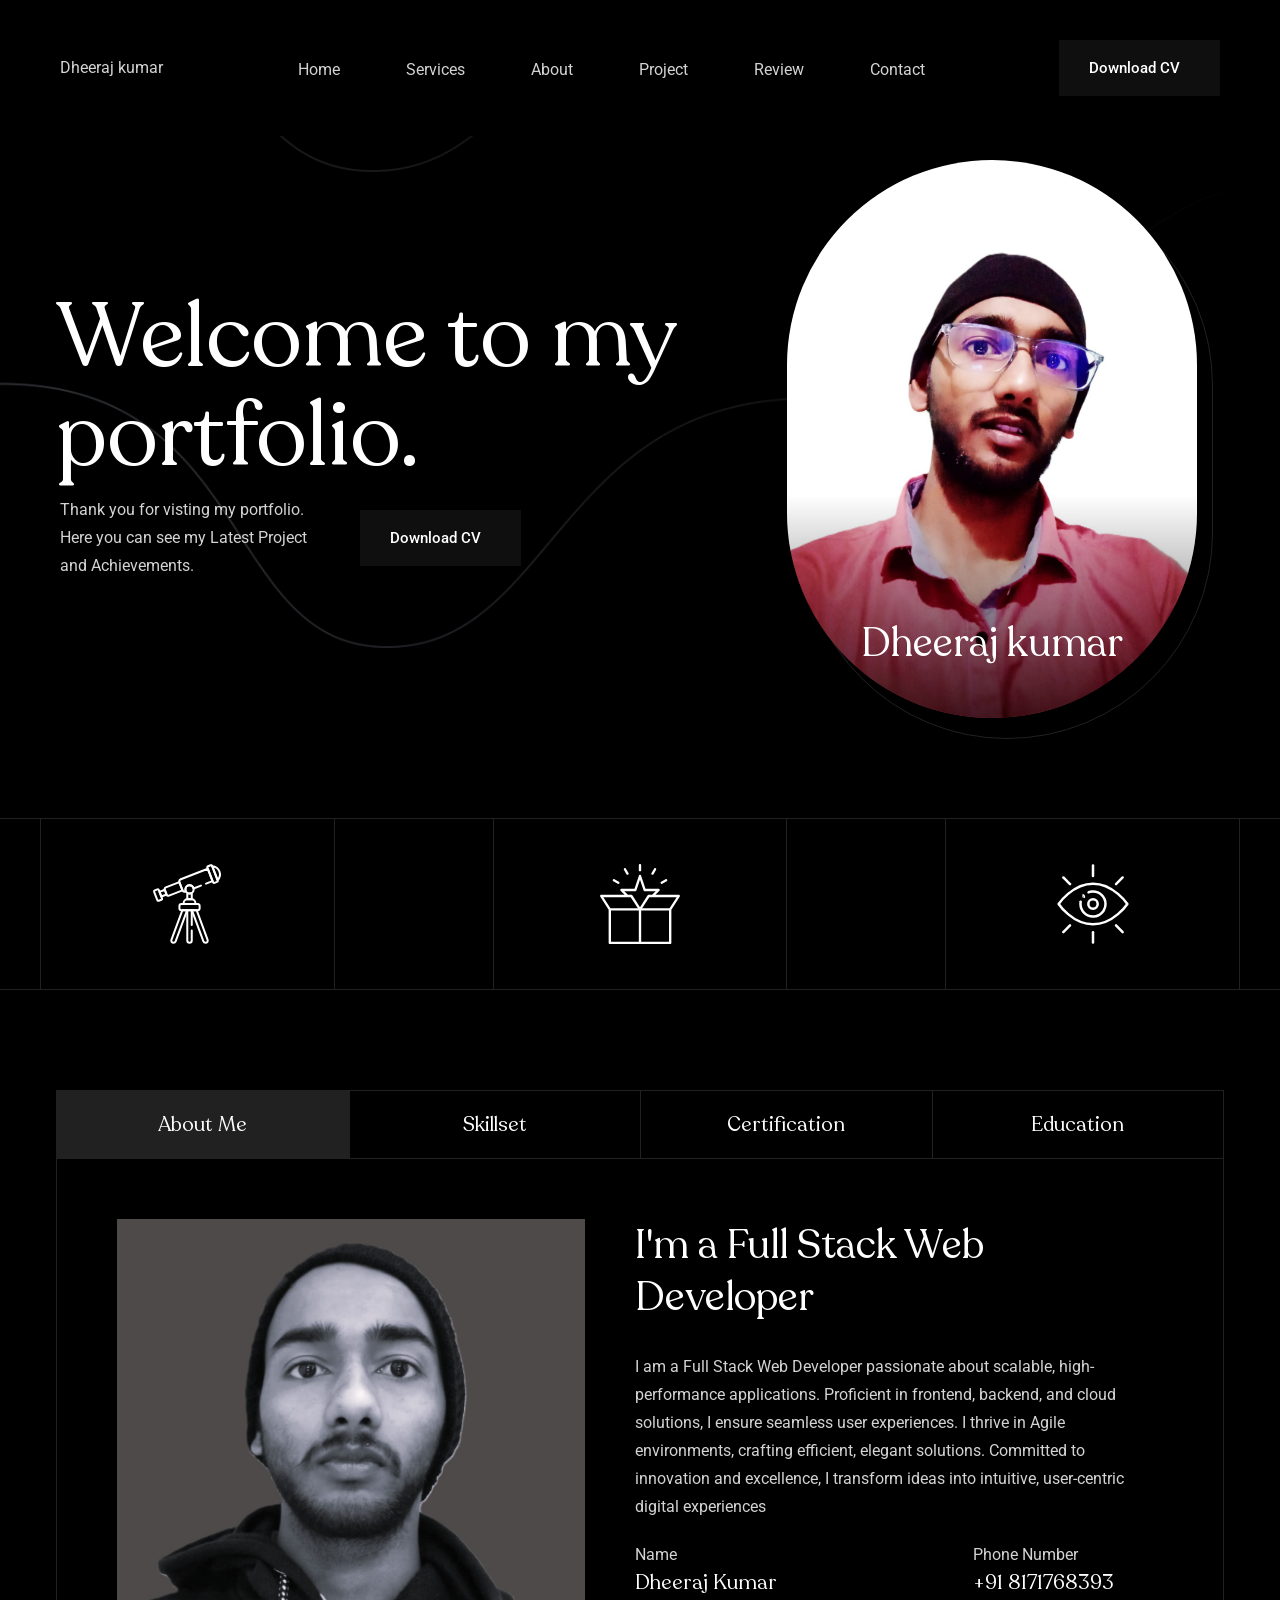
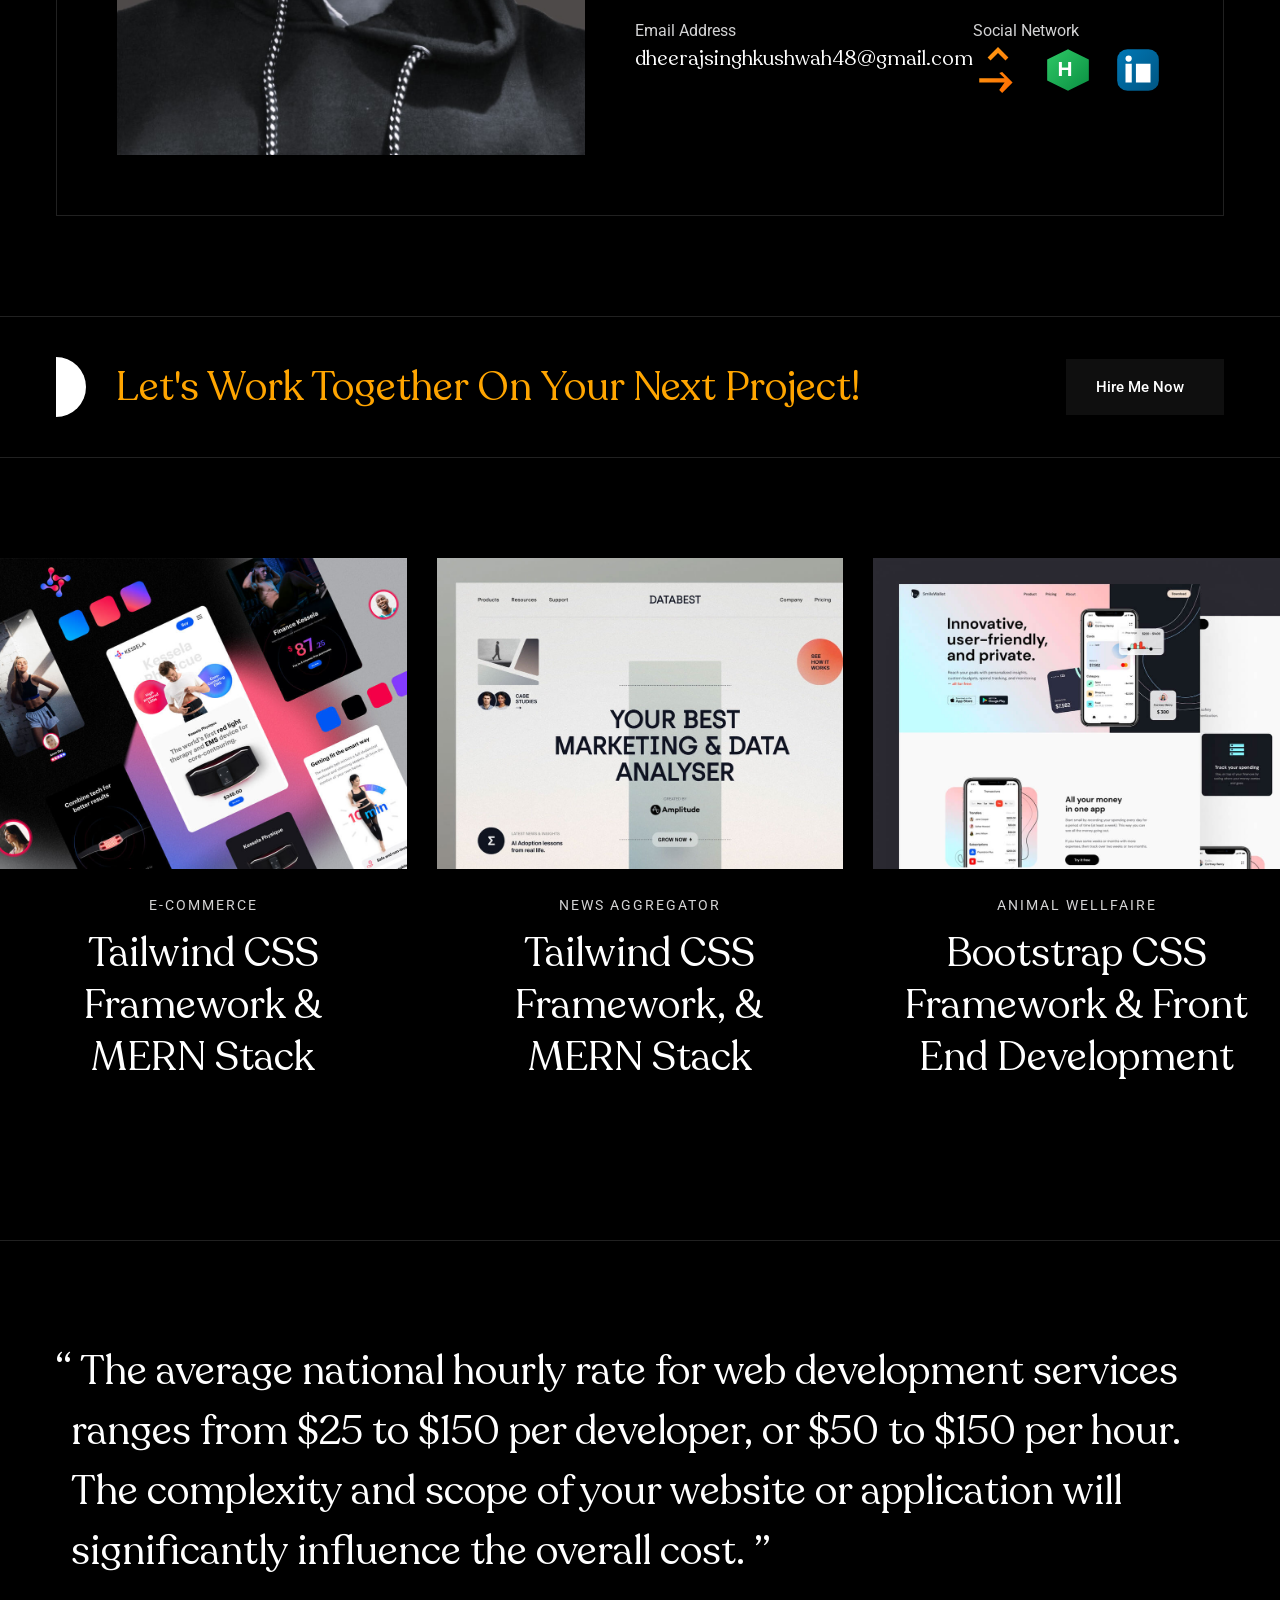
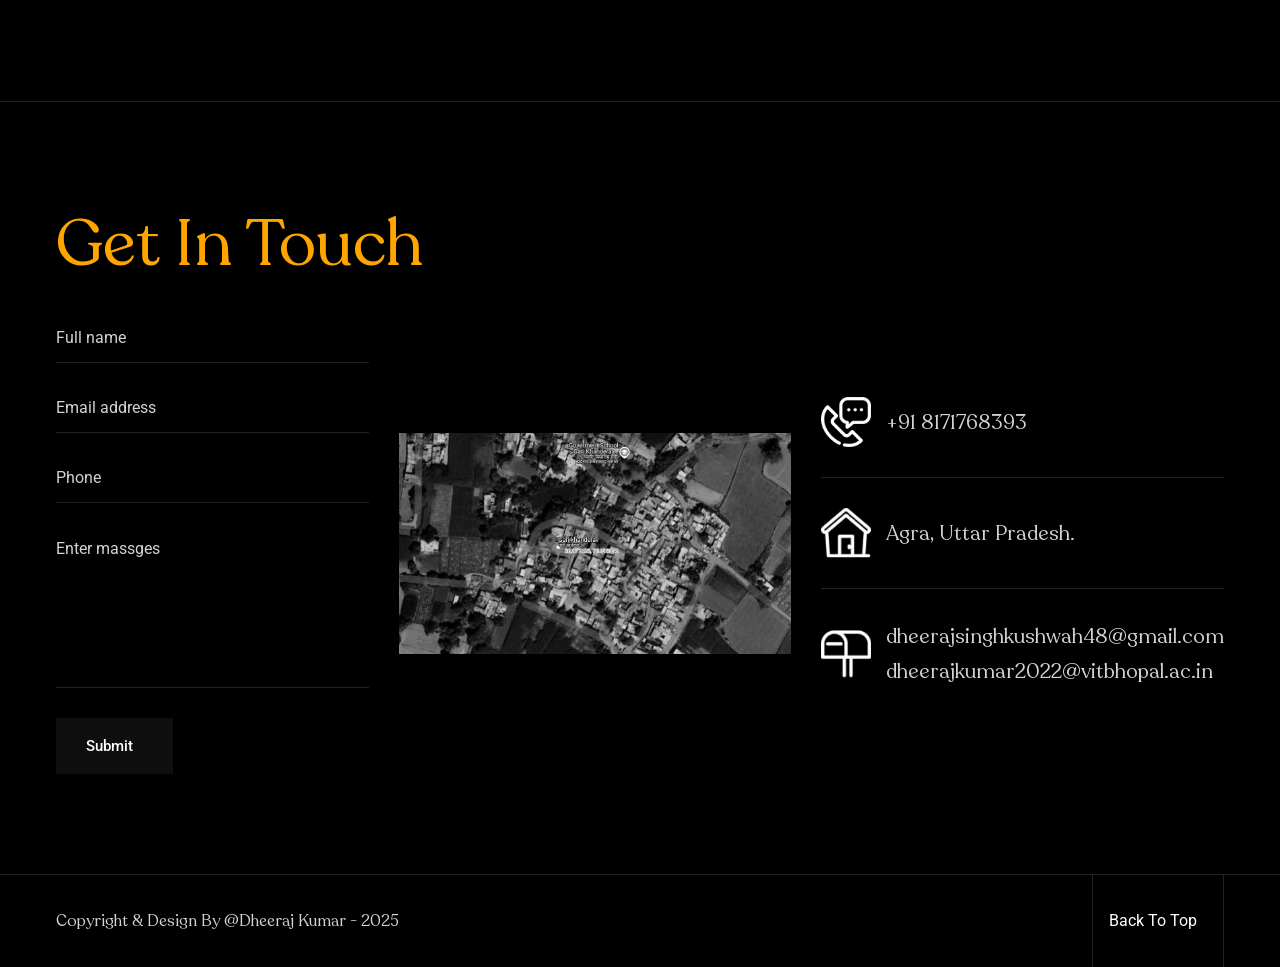
==== portfoio/index.html @ 5664853f "Update index.html" ====
<!DOCTYPE html>
<html lang="en">

<head>
  <meta charset="UTF-8">
  <meta http-equiv="X-UA-Compatible" content="IE=edge">
  <meta name="viewport" content="width=device-width, initial-scale=1.0">

  <!-- 
    - primary meta tags
  -->
  <title>Dheeraj Kumar Persional Portfolio</title>
  <meta name="title" content="Drew Hays - Get your product identity from me.">
  <meta name="description" content="This is a personal portfolio html template made by codewithsadee">

  <!-- 
    - favicon
  -->
  <link rel="shortcut icon" href="./assets/images/logo.svg" type="image/svg+xml">

  <!-- 
    - google font link
  -->
  <link rel="preconnect" href="https://fonts.googleapis.com">
  <link rel="preconnect" href="https://fonts.gstatic.com" crossorigin>
  <link href="https://fonts.googleapis.com/css2?family=Roboto:wght@400;500;700&display=swap" rel="stylesheet">
  <link rel="stylesheet" href="./assets/font/font.css">

  <!-- 
    - custom css link
  -->
  <link rel="stylesheet" href="./assets/css/style.css">

  <!-- 
    - preload images
  -->
  <link rel="preload" as="image" href="./assets/images/hero-banner.jpg">
  <link rel="preload" as="image" href="./assets/images/hero-shape-1.png">
  <link rel="preload" as="image" href="./assets/images/hero-shape-2.png">

</head>

<body id="top">

  <!-- 
    - #PRELOADER
  -->

  <div class="preloader" data-preloader>
    <span class="line"></span>
  </div>





  <!-- 
    - #HEADER
  -->

  <header class="header" data-header>
    <div class="container">

      <a href="#" class="logo">
        <p class="logoname">Dheeraj kumar</p>
      </a>

      <nav class="navbar" data-navbar>

        <div class="navbar-top">
          <a href="#" class="logo">
            <img src="./assets/images/logo.svg" width="84" height="26" alt="logo">
          </a>

          <button class="nav-close-btn" aria-label="close menu" data-nav-toggler>
            <ion-icon name="close-outline" aria-hidden="true"></ion-icon>
          </button>
        </div>

        <ul class="navbar-list">

          <li>
            <a href="#home" class="navbar-link" data-nav-link>Home</a>
          </li>

          <li>
            <a href="#service" class="navbar-link" data-nav-link>Services</a>
          </li>

          <li>
            <a href="#about" class="navbar-link" data-nav-link>About</a>
          </li>

          <li>
            <a href="#project" class="navbar-link" data-nav-link>Project</a>
          </li>

          <li>
            <a href="#review" class="navbar-link" data-nav-link>Review</a>
          </li>

          <li>
            <a href="#contact" class="navbar-link" data-nav-link>Contact</a>
          </li>

        </ul>

      </nav>

      <a href="./resume/emmersion resume.pdf" class="btn btn:hover">
        <span class="span">Download CV</span>

        <ion-icon name="arrow-forward" aria-hidden="true"></ion-icon>
      </a>

      <button class="nav-open-btn btn:hover" aria-label="open menu" data-nav-toggler>
        <span class="line line-1"></span>
        <span class="line line-2"></span>
      </button>

      <div class="overlay" data-overlay data-nav-toggler></div>

    </div>
  </header>





  <main>
    <article>

      <!-- 
        - #HERO
      -->

      <div class="hero text-center" id="home">
        <div class="container">

          <div class="banner-outline has-after">

            <div class="hero-banner img-holder has-after" style="--width: 500; --height: 680;" data-tilt>
              <img src="./readme-images/myimage.jpg" width="500" height="680" alt="Drew Hays" class="img-cover">
            </div>

            <span class="span title">Dheeraj kumar</span>

          </div>

          <div class="hero-content">

            <h1 class="h1 title">Welcome to my portfolio.</h1>

            <div class="wrapper">
              <p class="hero-text">
                Thank you for visting my portfolio. Here you can see my Latest Project and Achievements.
              </p>
              <a href="./resume/emmersion resume.pdf" class="btn btn:hover">
                <span class="span">Download CV</span>

                <ion-icon name="cloud-download-outline" aria-hidden="true"></ion-icon>
              </a>

              
            </div>

          </div>

          <img src="./assets/images/hero-shape-1.png" width="559" height="232" alt="shape" class="shape shape-1">

          <img src="./assets/images/hero-shape-2.png" width="1358" height="497" alt="shape" class="shape shape-2">

        </div>
      </div>





      <!-- 
        - #SERVICE
      -->

      <section class="service text-center" aria-label="my services" id="service">
        <div class="container">

          <ul class="service-list">

            <li class="service-item">
              <div class="service-card">

                <div class="card-icon">
                  <img src="./assets/images/service-icon-1.svg" width="80" height="80" loading="lazy"
                    alt="service icon">
                </div>

                <h3 class="card-title">
                  <a href="./assets/Videos/vitez.mp4">
                    Web <br>
                    Development
                  </a>
                </h3>

              </div>
            </li>

            <li class="service-item">
              <div class="service-card">

                <div class="card-icon">
                  <img src="./assets/images/service-icon-2.svg" width="80" height="80" loading="lazy"
                    alt="service icon">
                </div>

                <h3 class="card-title">
                  <a href="#">
                    Digital <br>
                    Marketing
                  </a>
                </h3>

              </div>
            </li>



            <li class="service-item">
              <div class="service-card">

                <div class="card-icon">
                  <img src="./assets/images/service-icon-4.svg" width="80" height="80" loading="lazy"
                    alt="service icon">
                </div>

                <h3 class="card-title">
                  <a href="#">
                    Mobile <br>
                    Application
                  </a>
                </h3>

              </div>
            </li>

          </ul>

        </div>
      </section>





      <!-- 
        - #ABOUT
      -->

      <section class="section about" aria-label="about-me" id="about">
        <div class="container">

          <div class="tab-container">

            <ul class="tab-btn-list">

              <li class="tab-btn-item">
                <button class="tab-btn title h6 active" data-tab-btn="about">About Me</button>
              </li>

              <li class="tab-btn-item">
                <button class="tab-btn title h6" data-tab-btn="skillset">Skillset</button>
              </li>



              <li class="tab-btn-item">
                <button class="tab-btn title h6" data-tab-btn="awward">Certification</button>
              </li>

              <li class="tab-btn-item">
                <button class="tab-btn title h6" data-tab-btn="exhibition">Education</button>
              </li>

            </ul>

            <div class="tab-content active" data-tab-content="about">
              <div class="grid-list">

                <figure class="about-banner img-holder" style="--width: ; --height: ;" data-tilt>
                  <img src="./readme-images/photo.jpg" width="570" height="420" loading="lazy" alt="about banner"
                    class="img-cover">
                </figure>

                <div class="about-content">

                  <h2 class="h4 title section-title myself">
                    I'm a Full Stack Web Developer
                  </h2>

                  <p class="section-text">
                    I am a Full Stack Web Developer passionate about scalable, high-performance applications. Proficient
                    in frontend, backend, and cloud solutions, I ensure seamless user experiences. I thrive in Agile
                    environments,
                    crafting efficient, elegant solutions. Committed to innovation and excellence, I transform ideas
                    into intuitive,
                    user-centric digital experiences
                  </p>

                  <ul class="about-list">

                    <li class="about-item">
                      <p class="list-title">Name</p>

                      <span class="span title h5">Dheeraj Kumar</span>
                    </li>

                    <li class="about-item">
                      <p class="list-title">Phone Number</p>

                      <span class="span title h5">+91 8171768393</span>
                    </li>

                    <li class="about-item">
                      <p class="list-title">Email Address</p>

                      <span class="span title h5 ">dheerajsinghkushwah48@gmail.com</span>
                    </li>

                    <li class="about-item">
                      <p class="list-title">Social Network</p>

                      <div class="social-list">

                        <a href="https://leetcode.com/u/oOrxGqBPf1/" class="social-link h6" title="Facebook">
                          <svg xmlns="http://www.w3.org/2000/svg" width="50" height="50" viewBox="0 0 24 24"
                            fill="url(#leetcode-gradient)">
                            <defs>
                              <linearGradient id="leetcode-gradient" x1="0%" y1="0%" x2="100%" y2="100%">
                                <stop offset="0%" style="stop-color:#FFA116; stop-opacity:1" />
                                <stop offset="100%" style="stop-color:#FF6B00; stop-opacity:1" />
                              </linearGradient>
                            </defs>
                            <path
                              d="M7 6l5-5 5 5-1.41 1.41L12 3.83 8.41 7.41 7 6zm7 7l5 5-5 5-1.41-1.41L15.17 18H3v-2h12.17l-2.58-2.59L14 13z"
                              fill="url(#leetcode-gradient)"></path>
                          </svg>

                        </a>
                        <a href="https://www.hackerrank.com/profile/dheerajsinghkus1" class="social-link h6"
                          title="Behance"><svg xmlns="http://www.w3.org/2000/svg" width="50" height="50"
                            viewBox="0 0 24 24" fill="url(#hackerrank-gradient)">
                            <defs>
                              <linearGradient id="hackerrank-gradient" x1="0%" y1="0%" x2="100%" y2="100%">
                                <stop offset="0%" style="stop-color:#2EC866; stop-opacity:1" />
                                <stop offset="100%" style="stop-color:#0A8F42; stop-opacity:1" />
                              </linearGradient>
                            </defs>
                            <polygon points="12,2 22,7 22,17 12,22 2,17 2,7" fill="url(#hackerrank-gradient)"></polygon>
                            <text x="7" y="15" fill="white" font-family="Arial" font-size="10px"
                              font-weight="bold">H</text>
                          </svg>
                        </a>
                        <a href="https://www.linkedin.com/in/dheeraj-kumar-777a34251" class="social-link h6"
                          title="Linkedin"><svg xmlns="http://www.w3.org/2000/svg" width="50" height="50"
                            viewBox="0 0 24 24" fill="url(#linkedin-gradient)">
                            <defs>
                              <linearGradient id="linkedin-gradient" x1="0%" y1="0%" x2="100%" y2="100%">
                                <stop offset="0%" style="stop-color:#0077b5; stop-opacity:1" />
                                <stop offset="100%" style="stop-color:#005582; stop-opacity:1" />
                              </linearGradient>
                            </defs>
                            <rect width="20" height="20" x="2" y="2" rx="5" ry="5"></rect>
                            <rect x="6" y="9" width="3" height="9" fill="white"></rect>
                            <circle cx="7.5" cy="6.5" r="1.5" fill="white"></circle>
                            <rect x="11" y="9" width="7" height="9" fill="white"></rect>
                          </svg>
                        </a>


                      </div>
                    </li>

                  </ul>

                </div>

              </div>
            </div>

            <div class="tab-content" data-tab-content="skillset">
              <div class="grid-list">

                <div class="skill-content">

                  <h3 class="h4 title section-title">
                    Technical Skills
                  </h3>
                  <ul class="skill-list">
                    <li>
                      <div class="skill-wrapper">
                        <span class="span">
                          <h4 class="h4a">front-end Development</h4>
                        </span>
                      </div>
                      <ul class="sublist">
                        <li>
                          <span class="span">React js</span>
                        </li>
                        <li>
                          <span class="span">Next js</span>
                        </li>
                        <li>
                          <span class="span">Tailwind CSS</span>
                        </li>
                        <li>
                          <span class="span">Bootstrap</span>
                        </li>
                      </ul>

                    </li>
                    <li>
                      <div class="skill-wrapper">
                        <span class="span">
                          <h4 class="h4a">Backend Development</h4>
                        </span>
                      </div>
                      <ul class="sublist">
                        <li>
                          <span class="span">Node js</span>
                        </li>
                        <li>
                          <span class="span">Express js</span>
                        </li>
                      </ul>

                    </li>
                    <li>
                      <div class="skill-wrapper">
                        <span class="span">
                          <h4 class="h4a">Database</h4>
                        </span>
                      </div>
                      <ul class="sublist">
                        <li>
                          <span class="span">Mysql</span>
                        </li>
                        <li>
                          <span class="span">Mongodb</span>
                        </li>
                      </ul>

                    </li>
                    <li>
                      <div class="skill-wrapper">
                        <span class="span">
                          <h4 class="h4a">Languages</h4>
                        </span>
                      </div>
                      <ul class="sublist">
                        <li>
                          <span class="span">Python</span>
                        </li>
                        <li>
                          <span class="span">Java</span>
                        </li>
                        <li>
                          <span class="span">JavaScript</span>
                        </li>
                      </ul>
                    </li>
                  </ul>

                  
                </div>

                <figure class="skill-banner img-holder" style="--width: 570; --height: 420;" data-tilt>
                  <img src="./assets/images/skill-banner.jpg" width="570" height="420" loading="lazy" alt="skill banner"
                    class="img-cover">
                </figure>

              </div>
            </div>



            <div class="tab-content" data-tab-content="awward">

              <h3 class="h4 title section-title">
                My Achievements
              </h3>

              <ul class="grid-list">
                <li>
                  <div class="award-card">
                    <figure class="card-banner img-holder" style="--width: 534; --height: 383;" data-tilt>
                      <img src="./readme-images/postman.png" width="534" height="383" loading="lazy"
                        alt="certificate" class="img-cover">
                    </figure>
                  </div>
                </li>
                <li>
                  <div class="award-card">
                    <figure class="card-banner img-holder" style="--width: 534; --height: 383;" data-tilt>
                      <img src="./readme-images/oricalA.png" width="534" height="383" loading="lazy"
                        alt="certificate" class="img-cover">
                    </figure>
                  </div>
                </li>
                <li>
                  <div class="award-card">
                    <figure class="card-banner img-holder" style="--width: 534; --height: 383;" data-tilt>
                      <img src="./readme-images/ehtnus certificate.png" width="534" height="383" loading="lazy"
                        alt="certificate" class="img-cover">
                    </figure>
                  </div>
                </li>
                <li>
                  <div class="award-card">
                    <figure class="card-banner img-holder" style="--width: 534; --height: 383;" data-tilt>
                      <img src="./readme-images/Screenshot 2025-04-26 155238.png" width="534" height="383" loading="lazy"
                        alt="certificate" class="img-cover">
                    </figure>
                  </div>
                </li>
                <li>
                  <div class="award-card">
                    <figure class="card-banner img-holder" style="--width: 534; --height: 383;" data-tilt>
                      <img src="./readme-images/coursera.png" width="534" height="383" loading="lazy" alt="certificate"
                        class="img-cover">
                    </figure>
                  </div>
                </li>

                <li>
                  <div class="award-card">
                    <figure class="card-banner img-holder" style="--width: 534; --height: 383;" data-tilt>
                      <img src="./readme-images/ibm.png" width="534" height="383" loading="lazy" alt="certificate"
                        class="img-cover">
                    </figure>
                  </div>
                </li>
                <li>
                  <div class="award-card">
                    <figure class="card-banner img-holder" style="--width: 534; --height: 383;" data-tilt>
                      <img src="./readme-images/IBM foundation.png" width="534" height="383" loading="lazy" alt="certificate"
                        class="img-cover">
                    </figure>
                  </div>
                </li>
                
                <li>
                  <div class="award-card">
                    <figure class="card-banner img-holder" style="--width: 534; --height: 383;" data-tilt>
                      <img src="./readme-images/goldman.png" width="534" height="383" loading="lazy" alt="certificate"
                        class="img-cover">
                    </figure>
                  </div>
                </li>
                <li>
                  <div class="award-card">
                    <figure class="card-banner img-holder" style="--width: 534; --height: 383;" data-tilt>
                      <img src="./readme-images/octanet certificate image.png" width="534" height="383" loading="lazy"
                        alt="certificate" class="img-cover">
                    </figure>
                  </div>
                </li>
                <li>
                  <div class="award-card">
                    <figure class="card-banner img-holder" style="--width: 534; --height: 383;" data-tilt>
                      <img src="./readme-images/sabik.png" width="534" height="383" loading="lazy" alt="certificate"
                        class="img-cover">
                    </figure>
                  </div>
                </li>
                <li>
                  <div class="award-card">
                    <figure class="card-banner img-holder" style="--width: 534; --height: 383;" data-tilt>
                      <img src="./readme-images/technohack.png" width="534" height="383" loading="lazy"
                        alt="certificate" class="img-cover">
                    </figure>
                  </div>
                </li>
              </ul>

            </div>

            <div class="tab-content" data-tab-content="exhibition">
              <div class="education-list">

                <div class="education-content">

                  <h3 class="h4 title section-title">
                    Education
                  </h3>
                </div>
                  <div class="td">
                    <span>Class</span>
                      <span>University / Schooling</span>
                      <span>CGPA / Percentage</span>
                  </div>
                  <div class="td">
                    <span>B-Tech </span>
                    <span>VIT Bhopal University ,Sehore ,MP </span>
                    <span>8.07</span>
                   </div>
                   <div class="td">
                    <span>12 <sup>th</sup></span>
                    <span>Johan Milton Public School ,Agra , UP</span>
                    <span>73.4%</span>
                   </div>
                 <div class="td">
                  <span>10 <sup>th</sup></span>
                  <span>St. Andrews public school ,Agra , UP</span>
                  <span>73.5%</span>
                 </div>
            </div>
            

        </div>

      </section>





      <!-- 
        - #CTA
      -->

      <section class="section cta" aria-label="work with me">
        <div class="container">

          <h2 class="title h2 section-title text-center work ">
            Let's Work Together On Your Next Project!
          </h2>

          <a href="#" class="btn btn:hover">
            <span class="span">Hire Me Now</span>

            <ion-icon name="arrow-forward" aria-hidden="true"></ion-icon>
          </a>

        </div>
      </section>





      <!-- 
        - #PROJECTS
      -->

      <section class="section project" aria-label="my latest projects" id="project">

        <ul class="slider-list">

          <li class="slider-item">
            <div class="project-card text-center">

              <div class="card-banner img-holder has-before" style="--width: 1000; --height: 763;">
                <img src="./assets/images/project-1.jpg" width="1000" height="763" loading="lazy"
                  alt="Project poster: Creative & experienced digital design studio" class="img-cover">

                <a href="https://github.com/485518110dheerajkumar/VITEZ" class="btn btn:hover">
                  <span class="span">Project Details</span>

                  <ion-icon name="arrow-forward" aria-hidden="true"></ion-icon>
                </a>
              </div>

              <div class="card-content">
                <p class="card-subtitle">E-Commerce</p>

                <h3 class="title h3">
                  <a href="https://github.com/485518110dheerajkumar/VITEZ" class="card-title">Tailwind CSS Framework &
                    MERN Stack</a>
                </h3>
              </div>

            </div>
          </li>

          <li class="slider-item">
            <div class="project-card text-center">

              <div class="card-banner img-holder has-before" style="--width: 1000; --height: 763;">
                <img src="./assets/images/project-2.jpg" width="1000" height="763" loading="lazy"
                  alt="Project poster: Front End Development & Maintenance" class="img-cover">

                <a href="#" class="btn btn:hover">
                  <span class="span">Project Details</span>

                  <ion-icon name="arrow-forward" aria-hidden="true"></ion-icon>
                </a>
              </div>

              <div class="card-content">
                <p class="card-subtitle">News aggregator</p>

                <h3 class="title h3">
                  <a href="https://github.com/485518110dheerajkumar/News_Aggregator.git" class="card-title">Tailwind CSS Framework, & MERN Stack</a>
                </h3>
              </div>

            </div>
          </li>

          <li class="slider-item">
            <div class="project-card text-center">

              <div class="card-banner img-holder has-before" style="--width: 1000; --height: 763;">
                <img src="./assets/images/project-3.jpg" width="1000" height="763" loading="lazy"
                  alt="Project poster: Flutter Framework & Warframe Design" class="img-cover">

                <a href="https://485518110dheerajkumar.github.io/AniCare/" class="btn btn:hover">
                  <span class="span">Project Details</span>

                  <ion-icon name="arrow-forward" aria-hidden="true"></ion-icon>
                </a>
              </div>

              <div class="card-content">
                <p class="card-subtitle">Animal Wellfaire</p>

                <h3 class="title h3">
                  <a href="https://485518110dheerajkumar.github.io/AniCare/" class="card-title">Bootstrap CSS Framework
                    & Front End Development</a>
                </h3>
              </div>

            </div>
          </li>

          <li class="slider-item">
            <div class="project-card text-center">

              <div class="card-banner img-holder has-before" style="--width: 1000; --height: 763;">
                <img src="./assets/images/project-4.jpg" width="1000" height="763" loading="lazy"
                  alt="Project poster: Full Web Development Project With JavaScript" class="img-cover">

                <a href="#" class="btn btn:hover">
                  <span class="span">Project Details</span>

                  <ion-icon name="arrow-forward" aria-hidden="true"></ion-icon>
                </a>
              </div>

              <div class="card-content">
                <p class="card-subtitle">Web, Product</p>

                <h3 class="title h3">
                  <a href="#" class="card-title">Full Web Development Project With JavaScript</a>
                </h3>
              </div>

            </div>
          </li>

          <li class="slider-item">
            <div class="project-card text-center">

              <div class="card-banner img-holder has-before" style="--width: 1000; --height: 763;">
                <img src="./assets/images/project-5.jpg" width="1000" height="763" loading="lazy"
                  alt="Project poster: Cloud Migration & AWS Services" class="img-cover">

                <a href="#" class="btn btn:hover">
                  <span class="span">Project Details</span>

                  <ion-icon name="arrow-forward" aria-hidden="true"></ion-icon>
                </a>
              </div>

              <div class="card-content">
                <p class="card-subtitle">Web, Product</p>

                <h3 class="title h3">
                  <a href="#" class="card-title">Cloud Migration & AWS Services</a>
                </h3>
              </div>

            </div>
          </li>

        </ul>

      </section>





      <!-- 
        - #TESTIMONIALS
      -->

      <section class="section testi" aria-label="what our client says" id="review">
        <div class="container">

          <div class="testi-content">

            <blockquote class="title h4 section-text">
              &ldquo; The average national hourly rate for web development services ranges from $25 to $150 per developer, or $50 to $150 per hour. The complexity and scope of your website or application will significantly influence the overall cost. &rdquo;
            </blockquote>



          </div>

        </div>
      </section>





      <!-- 
        - #CONTACT
      -->

      <section class="section contact" aria-label="contact me" id="contact">
        <div class="container">

          <h2 class="title h2 section-title cont">Get In Touch</h2>

          <div class="contact-content">

            <form action="./index.html" method="post" class="contact-form">

              <input type="text" name="name" placeholder="Full name" autocomplete="off" required class="input-field">

              <input type="email" name="email_address" placeholder="Email address" autocomplete="off" required
                class="input-field">

              <input type="tel" name="phone" placeholder="Phone" autocomplete="off" class="input-field">

              <textarea name="message" placeholder="Enter massges" required class="input-field"></textarea>

              <button type="submit" class="btn btn:hover">
                <span class="span">Submit</span>

                <ion-icon name="arrow-forward" aria-hidden="true"></ion-icon>
              </button>

            </form>
            <img src="./readme-images/location.png" alt="Location" width="600" height="600" style="border: 0;"
              class="map">


            <ul class="contact-list">

              <li class="contact-item">

                <div class="item-icon">
                  <img src="./assets/images/contact-icon-1.png" width="50" height="50" loading="lazy"
                    alt="contact icon">
                </div>

                <div>
                  <span class="title h6">+91 8171768393</span>


                </div>

              </li>

              <li class="contact-item">

                <div class="item-icon">
                  <img src="./assets/images/contact-icon-2.png" width="50" height="50" loading="lazy"
                    alt="contact icon">
                </div>

                <div>
                  <address class="title h6">
                    Agra, Uttar Pradesh.
                  </address>
                </div>

              </li>

              <li class="contact-item">

                <div class="item-icon">
                  <img src="./assets/images/contact-icon-3.png" width="50" height="50" loading="lazy"
                    alt="contact icon">
                </div>

                <div>
                  <span class="title h6">dheerajsinghkushwah48@gmail.com</span>

                  <span class="title h6">dheerajkumar2022@vitbhopal.ac.in</span>
                </div>

              </li>

            </ul>

          </div>

        </div>
      </section>

    </article>
  </main>





  <!-- 
    - #FOOTER
  -->

  <footer class="footer">
    <div class="container">

      <p class="copyright">
        Copyright & Design By @Dheeraj Kumar - 2025
      </p>

      <a href="#top" class="back-top-btn">
        <span class="span">Back To Top</span>

        <ion-icon name="arrow-up" aria-hidden="true"></ion-icon>
      </a>

    </div>
  </footer>





  <!-- 
    - #CUSTOM CURSOR
  -->

  <div class="cursor-dot" data-cursor></div>
  <div class="cursor-outline" data-cursor></div>





  <!-- 
    - custom js link
  -->
  <script src="./assets/js/script.js"></script>

  <!-- 
    - ionicon link
  -->
  <script type="module" src="https://unpkg.com/ionicons@5.5.2/dist/ionicons/ionicons.esm.js"></script>
  <script nomodule src="https://unpkg.com/ionicons@5.5.2/dist/ionicons/ionicons.js"></script>

</body>

</html>
---- portfoio/assets/font/font.css ----
/*-----------------------------------*\
  #style.css
\*-----------------------------------*/

/**
 * copyright 2022 codewithsadee
 */



/**
 * RECOLETA FONT
 */

@font-face {
  font-family: 'Recoleta';
  src: local('Recoleta Regular'), local('Recoleta-Regular'),
      url('./recoleta/Recoleta-Regular.woff2') format('woff2');
  font-weight: 400;
  font-style: normal;
  font-display: swap;
}

@font-face {
  font-family: 'Recoleta';
  src: local('Recoleta Medium'), local('Recoleta-Medium'),
      url('./recoleta/Recoleta-Medium.woff2') format('woff2');
  font-weight: 500;
  font-style: normal;
  font-display: swap;
}
---- portfoio/assets/css/style.css ----
/*-----------------------------------*\
  #main.css
\*-----------------------------------*/

/**
 * copyright 2022 codewithsadee
 */





/*-----------------------------------*\
  #CUSTOM PROPERTY
\*-----------------------------------*/

:root {

  /**
   * COLORS
   */

  /* background colors */
  --bg-white: hsla(0, 0%, 100%, 1);
  --bg-light-gray: hsla(240, 1%, 83%, 1);
  --bg-jet: hsla(0, 0%, 18%, 1);
  --bg-eerie-black: hsla(0, 0%, 13%, 1);
  --bg-rich-black-fogra-29: hsla(229, 23%, 9%, 1);
  --bg-smoky-black: hsla(0, 0%, 6%, 1);
  --bg-black: hsla(0, 0%, 0%, 1);

  /* gradient colors */
  --gradient-1: linear-gradient(to top, var(--bg-black) 0%, transparent 40%);
  --gradient-2: radial-gradient(circle at 75% 100%, hsla(79, 100%, 70%, 0.3) 0%, transparent 100%);

  /* text colors */
  --text-white: hsla(0, 0%, 100%, 1);
  --text-light-gray: hsla(240, 1%, 83%, 1);
  --text-rich-black-fogra-29: hsla(216, 42%, 12%, 1);
  --text-smoky-black: hsla(0, 0%, 6%, 1);
  --text-black: hsla(0, 0%, 0%, 1);

  /* border colors */
  --border-white: hsla(0, 0%, 100%, 1);
  --border-light-gray: hsla(240, 1%, 83%, 1);
  --border-gainsboro: hsla(220, 13%, 91%, 1);
  --border-eerie-black: hsla(0, 0%, 13%, 1);
  --border-smoky-black: hsla(0, 0%, 6%, 1);

  /**
   * TYPOGRAPHY
   */

  /* font family */
  --fontFamily-recoleta: 'Recoleta';
  --fontFamily-roboto: 'Roboto', sans-serif;

  /* font size */
  --fontSize-1: 4.6rem;
  --fontSize-2: 4.5rem;
  --fontSize-3: 4rem;
  --fontSize-4: 3rem;
  --fontSize-5: 2.4rem;
  --fontSize-6: 1.8rem;
  --fontSize-7: 2rem;
  --fontSize-8: 1.6rem;
  --fontSize-9: 1.5rem;
  --fontSize-10: 1.4rem;

  /* font weight */
  --weight-regular: 400;
  --weight-medium: 500;

  /**
   * SPACING
   */

  --section-spacing: 70px;

  /**
   * BORDER RADIUS
   */

  --radius-pill: 500px;
  --radius-circle: 50%;

  /**
   * TRANSITION
   */

  --transition-1: 0.25s ease;
  --transition-2: 0.5s ease;
  --transition-3: 1000ms cubic-bezier(0.03, 0.98, 0.52, 0.99) 0s;
  --cubic-in: cubic-bezier(0.51, 0.03, 0.64, 0.28);
  --cubic-out: cubic-bezier(0.05, 0.83, 0.52, 0.97);

}





/*-----------------------------------*\
  #RESET
\*-----------------------------------*/

*,
*::before,
*::after {
  margin: 0;
  padding: 0;
  box-sizing: border-box;
}

li { list-style: none; }

a,
img,
span,
input,
button,
textarea,
ion-icon { display: block; }

a {
  color: inherit;
  text-decoration: none;
}

img { height: auto; }

input,
button,
textarea {
  background: none;
  border: none;
  font: inherit;
}

input,
textarea { width: 100%; }

button { cursor: pointer; }

ion-icon { pointer-events: none; }

address { font-style: normal; }

html {
  font-size: 10px;
  scroll-behavior: smooth;
}

body {
  background-color: var(--bg-black);
  color: var(--text-light-gray);
  font-family: var(--fontFamily-roboto);
  font-size: var(--fontSize-8);
  line-height: 1.75;
  overflow: hidden;
}

body.loaded { overflow-y: auto; }

body.nav-active { overflow: hidden; }

::-webkit-scrollbar { width: 5px; }

::-webkit-scrollbar-track { border-inline-start: 1px solid var(--border-eerie-black); }

::-webkit-scrollbar-thumb { background-color: var(--bg-white); }





/*-----------------------------------*\
  #REUSED STYLE
\*-----------------------------------*/

.container { padding-inline: 16px; }

.btn\:hover {
  position: relative;
  z-index: 1;
}

.btn\:hover::before,
.btn\:hover::after {
  content: "";
  position: absolute;
  top: 0;
  left: 0;
  width: 100%;
  height: 100%;
  z-index: -1;
  transition: var(--transition-1);
  will-change: transform;
  pointer-events: none;
}

.btn\:hover::after {
  border: 1px solid var(--bg-white);
  transform: scale(1.2);
  opacity: 0;
}

.btn\:hover:is(:hover, :focus-visible)::before {
  transform: scale(0.5);
  opacity: 0;
}

.btn\:hover:is(:hover, :focus-visible)::after {
  transform: scale(1);
  opacity: 1;
}

.text-center { text-align: center; }

.has-before,
.has-after {
  position: relative;
  z-index: 1;
}

.has-before::before,
.has-after::after {
  content: "";
  position: absolute;
}

.img-holder {
  aspect-ratio: var(--width) / var(--height);
  overflow: hidden;
  background-color: var(--bg-jet);
}

.img-cover {
  width: 100%;
  height: 100%;
  
}

[data-tilt] { transition: var(--transition-3); }

.title {
  color: var(--text-white);
  font-family: var(--fontFamily-recoleta);
  font-weight: var(--weight-regular);
}

.h1 {
  font-size: var(--fontSize-2);
  line-height: 1.2;
}
.h4a{
  font-size: 20px;
}
.sublist{
  margin-left: 20px;
  gap: 0;
}
.work, .cont{
  color: orange;
}

.myself{
  color: white;
}
.wrapper{
  padding: 4px 4px;
}
.td{
  justify-content: space-around;
  display: flex;
  flex-wrap: wrap;
  font-size: large;
}

.education-content, .education-list{
  display: flex;
  flex-direction: column;
  flex-wrap: wrap;
  justify-content: space-around;
  text-align: center;
}
.h2,
.h3,
.h4,
.h5 { line-height: 1.3; }

.h2 { font-size: var(--fontSize-3); }

.h3 { font-size: var(--fontSize-4); }

.h4 { font-size: var(--fontSize-5); }

.h5 { font-size: var(--fontSize-7); }

.h6 { font-size: var(--fontSize-6); }

.btn {
  color: var(--text-white);
  font-size: var(--fontSize-9);
  font-weight: var(--weight-medium);
  display: flex;
  align-items: center;
  gap: 10px;
  max-width: max-content;
  height: 56px;
  padding-inline: 30px;
}

.btn::before { background-color: var(--bg-smoky-black); }

.btn ion-icon {
  font-size: 1.8rem;
  --ionicon-stroke-width: 50px;
}

.section {
  padding-block: var(--section-spacing);
  overflow-x: hidden;
}





/*-----------------------------------*\
  #PRELOADER
\*-----------------------------------*/

.preloader {
  position: fixed;
  top: 0;
  left: 0;
  width: 100%;
  height: 100vh;
  box-shadow: inset 55vw 0 0 0 var(--bg-white),
              inset -55vw 0 0 0 var(--bg-white);
  display: grid;
  place-items: center;
  z-index: 10;
}

.preloader.loaded {
  transition: 300ms ease 500ms;
  pointer-events: none;
  box-shadow: inset 0 0 0 0 var(--bg-white),
              inset 0 0 0 0 var(--bg-white);
}

.preloader .line {
  width: 1px;
  height: 100%;
  background-color: var(--bg-black);
  transition: var(--transition-2);
  animation: loading 1000ms linear forwards;
}

@keyframes loading {
  0% { transform: scaleY(0); }
  100% { transform: scaleY(0.3); }
}

.preloader.loaded .line { animation: loaded 500ms ease forwards; }

@keyframes loaded {
  0% { transform: scaleY(0.3); }

  100% {
    transform: scaleY(1);
    opacity: 0;
  }
}





/*-----------------------------------*\
  #HEADER
\*-----------------------------------*/

.header .btn { display: none; }

.header {
  position: absolute;
  top: 0;
  left: 0;
  width: 100%;
  background-color: var(--bg-black);
  padding-block: 20px;
  z-index: 4;
}

.header.active {
  position: fixed;
  background-color: var(--bg-jet);
  padding-block: 10px;
  animation: slideIn 500ms ease-out forwards;
}

@keyframes slideIn {
  0% {
    opacity: 0;
    transform: translateY(-100%);
  }

  100% {
    opacity: 1;
    transform: translateY(0);
  }
}

.header .container {
  display: flex;
  justify-content: space-between;
  align-items: center;
}

.nav-open-btn {
  width: 50px;
  height: 50px;
  display: grid;
  place-content: center;
  gap: 6px;
}

.nav-open-btn .line {
  width: 24px;
  height: 2px;
  background-color: var(--bg-black);
  transition: var(--transition-1);
}

.nav-open-btn:is(:hover, :focus-visible) .line { background-color: var(--bg-white); }

.nav-open-btn:is(:hover, :focus-visible) .line-1 { transform: scaleX(0.7); }

.nav-open-btn::before { background-color: var(--bg-white); }

.nav-open-btn::after { background-color: var(--bg-black); }

.navbar {
  position: fixed;
  background-color: var(--bg-black);
  top: 0;
  left: -300px;
  width: 100%;
  max-width: 300px;
  height: 100vh;
  padding: 25px 20px;
  visibility: hidden;
  transition: 250ms var(--cubic-in);
  z-index: 3;
}

.navbar.active {
  transform: translateX(300px);
  visibility: visible;
  transition: 500ms var(--cubic-out);
}

.navbar-top {
  display: flex;
  justify-content: space-between;
  align-items: center;
  padding-block-end: 20px;
  border-block-end: 1px solid var(--border-smoky-black);
  margin-block-end: 10px;
}

.nav-close-btn {
  width: 30px;
  height: 30px;
  background-color: var(--bg-smoky-black);
  color: var(--text-white);
  font-size: 2rem;
  display: grid;
  place-items: center;
}

.nav-close-btn ion-icon { --ionicon-stroke-width: 50px; }

.navbar-link {
  padding: 8px;
  margin-block-start: 4px;
}

.navbar-link:is(:hover, :focus-visible) { color: var(--text-white); }

.overlay {
  position: fixed;
  top: 0;
  left: 0;
  width: 100%;
  height: 100vh;
  background-color: var(--bg-black);
  opacity: 0;
  pointer-events: none;
  z-index: 2;
  transition: var(--transition-1);
}

.overlay.active {
  opacity: 0.5;
  pointer-events: all;
}





/*-----------------------------------*\
  #HERO
\*-----------------------------------*/

.hero {
  position: relative;
  padding-block-start: 120px;
}

.hero .container {
  display: grid;
  gap: 50px;
}

.banner-outline {
  position: relative;
  max-width: max-content;
  margin-inline: auto;
}

.banner-outline::after {
  top: 20px;
  right: 0;
  width: 100%;
  height: 100%;
  outline: 1px solid var(--border-eerie-black);
  border-radius: var(--radius-pill);
}

.hero-banner {
  position: relative;
  border-radius: var(--radius-pill);
}

.hero-banner::after {
  top: 0;
  left: 0;
  bottom: 0;
  right: 0;
  background-image: var(--gradient-1);
  opacity: 0.7;
  pointer-events: none;
}

.banner-outline .span {
  position: absolute;
  bottom: 40px;
  left: 50%;
  transform: translateX(-50%);
  font-size: var(--fontSize-4);
  min-width: max-content;
  z-index: 1;
}

.hero .btn {
  margin-block: 20px;
  margin-inline: auto;
}

.hero .shape {
  position: absolute;
  max-width: 100%;
  z-index: -1;
}

.hero .shape-1 {
  top: -60px;
  left: 120px;
}

.hero .shape-2 {
  top: 180px;
  left: 0;
}





/*-----------------------------------*\
  #SERVICE
\*-----------------------------------*/

.service {
  border-block-start: 1px solid var(--border-eerie-black);
  margin-block-start: var(--section-spacing);
}

.service .container { padding-inline: 0; }

.service-item { border-block-end: 1px solid var(--border-eerie-black); }

.service-card {
  position: relative;
  padding-block: 45px;
}

.service-card .card-icon {
  max-width: max-content;
  margin-inline: auto;
  transition: var(--transition-1);
}

.service-card .card-title {
  position: absolute;
  top: 50%;
  left: 50%;
  transform: translate(-50%, -100%);
  color: var(--text-white);
  font-size: var(--fontSize-5);
  font-weight: var(--weight-regular);
  line-height: 1.3;
  opacity: 0;
  transition: var(--transition-1);
}

.service-card:is(:hover, :focus-visible) .card-title {
  opacity: 1;
  transform: translate(-50%, -50%);
}

.service-card:is(:hover, :focus-visible) .card-icon { opacity: 0; }





/*-----------------------------------*\
  #ABOUT
\*-----------------------------------*/

.tab-container { border: 1px solid var(--border-eerie-black); }

.tab-btn {
  width: 100%;
  padding-block: 16px;
  border-block-end: 1px solid var(--border-eerie-black);
  transition: var(--transition-1);
}

.tab-btn:is(:hover, :focus-visible, .active) { background: var(--bg-eerie-black); }

.tab-content {
  display: none;
  padding: 30px;
}

.tab-content.active {
  display: block;
  animation: fade 500ms linear forwards;
}

@keyframes fade {
  0% { opacity: 0; }
  100% { opacity: 1; }
}

.tab-content .grid-list {
  display: grid;
  gap: 30px;
}

.tab-content .section-title { margin-block-end: 30px; }

.tab-content .section-text,
.about-item:not(:last-child) { margin-block-end: 20px; }

.about-item .span { line-height: 1.4; }

.social-list {
  display: flex;
  align-items: center;
  gap: 20px;
}

.social-link { color: var(--text-white); }

.skill-wrapper {
  display: flex;
  align-items: center;
  justify-content: space-between;
  margin-block: 30px 12px;
}

.skill-wrapper .span {
  font-family: var(--fontFamily-recoleta);
  font-weight: var(--weight-medium);
}

.progress-bar {
  background-color: var(--bg-smoky-black);
  height: 4px;
}

.progress-fill {
  background-color: var(--bg-white);
  height: 100%;
}

.interview-card { position: relative; }

.interview-card .btn {
  position: absolute;
  top: 50%;
  left: 50%;
  transform: translate(-50%, -50%);
  width: 60px;
  height: 60px;
  justify-content: center;
  border-radius: var(--radius-circle);
  color: var(--text-smoky-black);
}

.interview-card .btn::before,
.interview-card .btn::after { border-radius: inherit; }

.interview-card .btn::before { background-color: var(--bg-white); }

.interview-card .btn:is(:hover, :focus-visible) { color: var(--text-white); }

.exhibition-card { position: relative; }

.exhibition-card .card-icon {
  position: absolute;
  top: 30px;
  right: 30px;
  background-color: var(--bg-white);
  width: 40px;
  height: 40px;
  border-radius: var(--radius-circle);
  color: var(--bg-smoky-black);
  display: grid;
  place-items: center;
}





/*-----------------------------------*\
  #CTA
\*-----------------------------------*/

.cta { border-block: 1px solid var(--border-eerie-black); }

.cta .section-title::before {
  content: "";
  display: block;
  background-color: var(--bg-white);
  width: 60px;
  height: 30px;
  border-radius: 30px 30px 0 0;
  margin-inline: auto;
  margin-block-end: 15px;
}

.cta .btn {
  margin-inline: auto;
  margin-block-start: 30px;
}





/*-----------------------------------*\
  #PROJECT
\*-----------------------------------*/

.project-card .card-banner::before {
  top: 0;
  left: 0;
  bottom: 0;
  right: 0;
  background-color: var(--bg-rich-black-fogra-29);
  background-image: var(--gradient-2);
  opacity: 0;
  transition: var(--transition-1);
}

.project-card .card-banner:is(:hover, :focus-within)::before { opacity: 0.9; }

.project-card .btn {
  position: absolute;
  top: 50%;
  left: 50%;
  transform: translate(-50%, -100%);
  min-width: max-content;
  opacity: 0;
  transition: var(--transition-2);
}

.project-card .card-banner:is(:hover, :focus-within) .btn {
  transform: translate(-50%, -50%);
  opacity: 1;
}

.project-card .card-content { padding: 24px 30px 0; }

.project-card .card-subtitle {
  font-size: var(--fontSize-10);
  text-transform: uppercase;
  letter-spacing: 2px;
  margin-block-end: 10px;
}

.project-card .card-title {
  display: inline;
  background-image: linear-gradient(var(--bg-white), var(--bg-white));
  background-repeat: no-repeat;
  background-position: left bottom;
  background-size: 0 1px;
  transition: var(--transition-1);
}

.project-card .card-title:is(:hover, :focus-visible) { background-size: 100% 1px; }

.slider-list {
  display: flex;
  align-items: flex-start;
  gap: 30px;
  overflow: auto;
  scroll-snap-type: inline mandatory;
  padding-block-end: 5px;
}

.slider-list::-webkit-scrollbar { display: none; }

.slider-item {
  min-width: 100%;
  scroll-snap-align: start;
}





/*-----------------------------------*\
  #TESTIMONIALS
\*-----------------------------------*/

.testi { border-block: 1px solid var(--border-eerie-black); }

.testi-content { padding-inline-start: 15px; }

.testi .section-text {
  text-indent: -15px;
  line-height: 1.5;
  margin-block-end: 20px;
}

.profile-card .card-banner { display: none; }

.profile-card .card-subtitle { font-size: var(--fontSize-10); }





/*-----------------------------------*\
  #CONTACT
\*-----------------------------------*/

.contact .section-title {
  font-size: var(--fontSize-1);
  margin-block-end: 25px;
}

.contact-content {
  display: grid;
  gap: 60px;
}

.contact-form .input-field {
  height: 50px;
  padding-block: 12px;
  margin-block-end: 20px;
  color: var(--text-white);
  outline: none;
  border-block-end: 1px solid var(--border-eerie-black);
  transition: border-color var(--transition-1);
}

.contact-form .input-field::placeholder { color: var(--text-light-gray); }

.contact-form .input-field:focus { border-color: var(--border-light-gray); }

textarea.input-field {
  min-height: 165px;
  resize: none;
}

.contact-form .btn { margin-block-start: 30px; }

.contact .map {
  width: 100%;
  filter: grayscale(1);
}

.contact-item {
  display: flex;
  justify-content: flex-start;
  align-items: center;
  gap: 15px;
}

.contact-item:not(:last-child) {
  padding-block-end: 30px;
  border-block-end: 1px solid var(--border-eerie-black);
  margin-block-end: 30px;
}

.contact-item .title { color: var(--text-light-gray); }





/*-----------------------------------*\
  #FOOTER
\*-----------------------------------*/

.footer { border-block-start: 1px solid var(--border-eerie-black); }

.footer .container {
  display: flex;
  justify-content: space-between;
  align-items: center;
  gap: 20px;
}

.copyright {
  flex-grow: 1;
  font-family: var(--fontFamily-recoleta);
}

.back-top-btn .span { display: none; }

.back-top-btn {
  color: var(--text-white);
  padding: 32px 16px;
  border-inline: 1px solid var(--border-eerie-black);
}





/*-----------------------------------*\
  #CUSTOM CURSOR
\*-----------------------------------*/

.cursor-dot,
.cursor-outline { display: none; }





/*-----------------------------------*\
  #MEDIA QUERIES
\*-----------------------------------*/

/**
 * responsive for large than 575px screen
 */

@media (min-width: 575px) {

  /**
   * CUSTOM PROPERTY
   */

  :root {

    /**
     * TYPOGRAPHY
     */

    /* font size */
    --fontSize-1: 5.6rem;
    --fontSize-5: 3.2rem;

  }



  /**
   * REUSED STYLE
   */

  .container {
    max-width: 540px;
    width: 100%;
    margin-inline: auto;
  }



  /**
   * HERO
   */

  .hero .banner-outline { max-width: 410px; }

  .hero .banner-outline::after { right: -15px; }



  /**
   * SERVICE
   */

  .service .container { max-width: unset; }

  .service-list {
    display: flex;
    flex-wrap: wrap;
  }

  .service-item { width: 50%; }

  .service-item:nth-child(2n) {
    border-inline-start: 1px solid var(--border-eerie-black);
  }

  .service-card .card-title { --fontSize-5: 2.4rem; }



  /**
   * ABOUT
   */

  .tab-btn-list {
    display: flex;
    flex-wrap: wrap;
  }

  .tab-btn-item {
    width: 50%;
    flex-grow: 1;
  }

  .tab-btn-item:nth-child(2n) {
    border-inline-start: 1px solid var(--border-eerie-black);
  }

  .tab-content { padding: 40px; }

  .about-list {
    display: grid;
    grid-template-columns: 1fr 1fr;
  }

  .interview-card {
    max-width: max-content;
    margin-inline: auto;
  }



  /**
   * TESTIMONIALS
   */

  .profile-card .card-banner {
    display: block;
    border-radius: var(--radius-circle);
  }

  .testi .profile-card {
    display: flex;
    align-items: center;
    gap: 20px;
  }

}





/**
 * responsive for large than 768px screen
 */

@media (min-width: 768px) {

  /** 
   * CUSTOM PROPERTY
   */

  :root {

    /**
     * TYPOGRAPHY
     */

    /* font size */
    --fontSize-1: 6.6rem;

    /**
     * SPACING
     */
     
    --section-spacing: 100px;

  }



  /**
   * REUSED STYLE
   */

  .container { max-width: 720px; }



  /**
   * HERO
   */

  .hero { text-align: left; }

  .hero .container {
    grid-template-columns: 1fr 1fr;
    align-items: center;
    gap: 40px;
  }

  .banner-outline { order: 1; }

  .hero .btn { margin-inline: 0; }



  /**
   * SERVICE
   */

  .service-item { width: 25%; }

  .service-item:not(:last-child) {
    border-inline-end: 1px solid var(--border-eerie-black);
  }



  /**
   * ABOUT
   */

  .tab-btn-item { width: 20%; }

  .tab-btn-item:not(:first-child) {
    border-inline-start: 1px solid var(--border-eerie-black);
  }

  :is([data-tab-content="interview"], [data-tab-content="exhibition"]) .grid-list {
    grid-template-columns: 1fr 1fr;
  }



  /**
   * CTA
   */

  .cta { padding-block: 40px; }

  .cta .section-title {
    display: flex;
    align-items: center;
  }

  .cta .section-title::before {
    border-radius: 0 30px 30px 0;
    width: 30px;
    height: 60px;
    flex-shrink: 0;
    margin-block-end: 0;
  }



  /**
   * PROJECTS
   */

  .slider-item { min-width: calc(50% - 15px); }



  /**
   * CUSTOM CURSOR
   */

  .cursor-dot,
  .cursor-outline {
    display: block;
    position: fixed;
    top: -60px;
    left: -60px;
    transform: translate(-50%, -50%);
    border-radius: var(--radius-circle);
    z-index: 10;
    transition-property: opacity, transform;
    transition-duration: 300ms;
    transition-timing-function: ease-in-out;
    pointer-events: none;
  }

  .cursor-dot {
    width: 60px;
    height: 60px;
    background-color: var(--bg-white);
    transform: translate(-50%, -50%) scale(0.1);
  }

  .cursor-dot.hovered {
    transform: translate(-50%, -50%) scale(1);
    mix-blend-mode: exclusion;
  }

  .cursor-outline {
    width: 30px;
    height: 30px;
    border: 2px solid var(--border-white);
    opacity: 0.5;
    transition-duration: 100ms;
  }

  .cursor-outline.hovered { opacity: 0; }

}





/**
 * responsive for large than 992px screen
 */

@media (min-width: 992px) {

  /** 
   * CUSTOM PROPERTY
   */

  :root {

    /**
     * TYPOGRAPHY
     */

    /* font size */
    --fontSize-2: 7rem;

  }



  /**
   * REUSED STYLE
   */

  .container { max-width: 960px; }



  /**
   * HEADER
   */

  .header .container {
    margin-inline: 0;
    min-width: 100%;
  }

  .nav-open-btn,
  .navbar-top { display: none; }

  .navbar {
    all: unset;
    display: block;
  }

  .navbar-list {
    display: flex;
    gap: 16px;
  }

  .header .btn { display: flex; }



  /**
   * HERO
   */

  .hero .container { grid-template-columns: 1fr 0.7fr; }

  .hero .banner-outline { max-width: 366px; }

  .hero .wrapper {
    display: flex;
    align-items: center;
    gap: 30px;
  }

  .hero .btn { flex-shrink: 0; }



  /**
   * SERVICE
   */

  .service { border-block-end: 1px solid var(--border-eerie-black); }

  .service-list {
    gap: 158px;
    flex-wrap: nowrap;
  }

  .service .service-item {
    border-inline: 1px solid var(--border-eerie-black);
    border-block-end: none;
  }



  /**
   * ABOUT
   */

  .tab-content .grid-list { grid-template-columns: 1fr 1fr; }

  :is([data-tab-content="interview"], [data-tab-content="exhibition"], [data-tab-content="awward"]) .grid-list {
    grid-template-columns: repeat(3, 1fr);
  }



  /**
   * CTA
   */

  .cta .container {
    display: flex;
    align-items: center;
    justify-content: space-between;
  }

  .cta .section-title {
    text-align: left;
    gap: 30px;
  }

  .cta .btn {
    flex-shrink: 0;
    margin: 0;
  }



  /**
   * PROJECTS
   */

  .slider-item { min-width: calc(33.33% - 20px); }



  /**
   * CONTACT
   */

  .contact-content {
    grid-template-columns: 0.8fr 1fr 0.6fr;
    gap: 30px;
    align-items: center;
  }



  /**
   * BACK TO TOP
   */

  .back-top-btn .span { display: block; }

  .back-top-btn {
    display: flex;
    align-items: center;
    gap: 10px;
  }

}





/**
 * responsive for large than 1200px screen
 */

@media (min-width: 1200px) {

  /**
   * CUSTOM PROPERTY
   */

  :root {

    /**
     * TYPOGRAPHY
     */

    /* font size */
    --fontSize-2: 9rem;
    --fontSize-4: 4rem;
    --fontSize-5: 4rem;
    --fontSize-6: 2rem;

  }



  /**
   * REUSED STYLE
   */

  .container,
  .service .container { max-width: 1200px; }

  .h1 { line-height: 1.1; }



  /**
   * HEADER
   */

  .header { padding-block: 40px; }

  .header .container { padding-inline: 60px; }

  .navbar-list { gap: 50px; }



  /**
   * HERO
   */

  .hero { padding-block-start: 160px; }

  .hero .banner-outline { max-width: 410px; }

  .hero-text { max-width: 30ch; }

  

  /**
   * ABOUT
   */

  .tab-content { padding: 60px; }

  .tab-content .grid-list { gap: 50px; }

}





/**
 * responsive for large than 1400px screen
 */

@media (min-width: 1400px) {

  /** 
   * REUSED STYLE
   */

  .container,
  .service .container { max-width: 1320px; }



  /**
   * HEADER
   */

  .header { padding-inline: 90px; }



  /**
   * HERO
   */

  .hero .container { grid-template-columns: 1fr 0.85fr; }

}
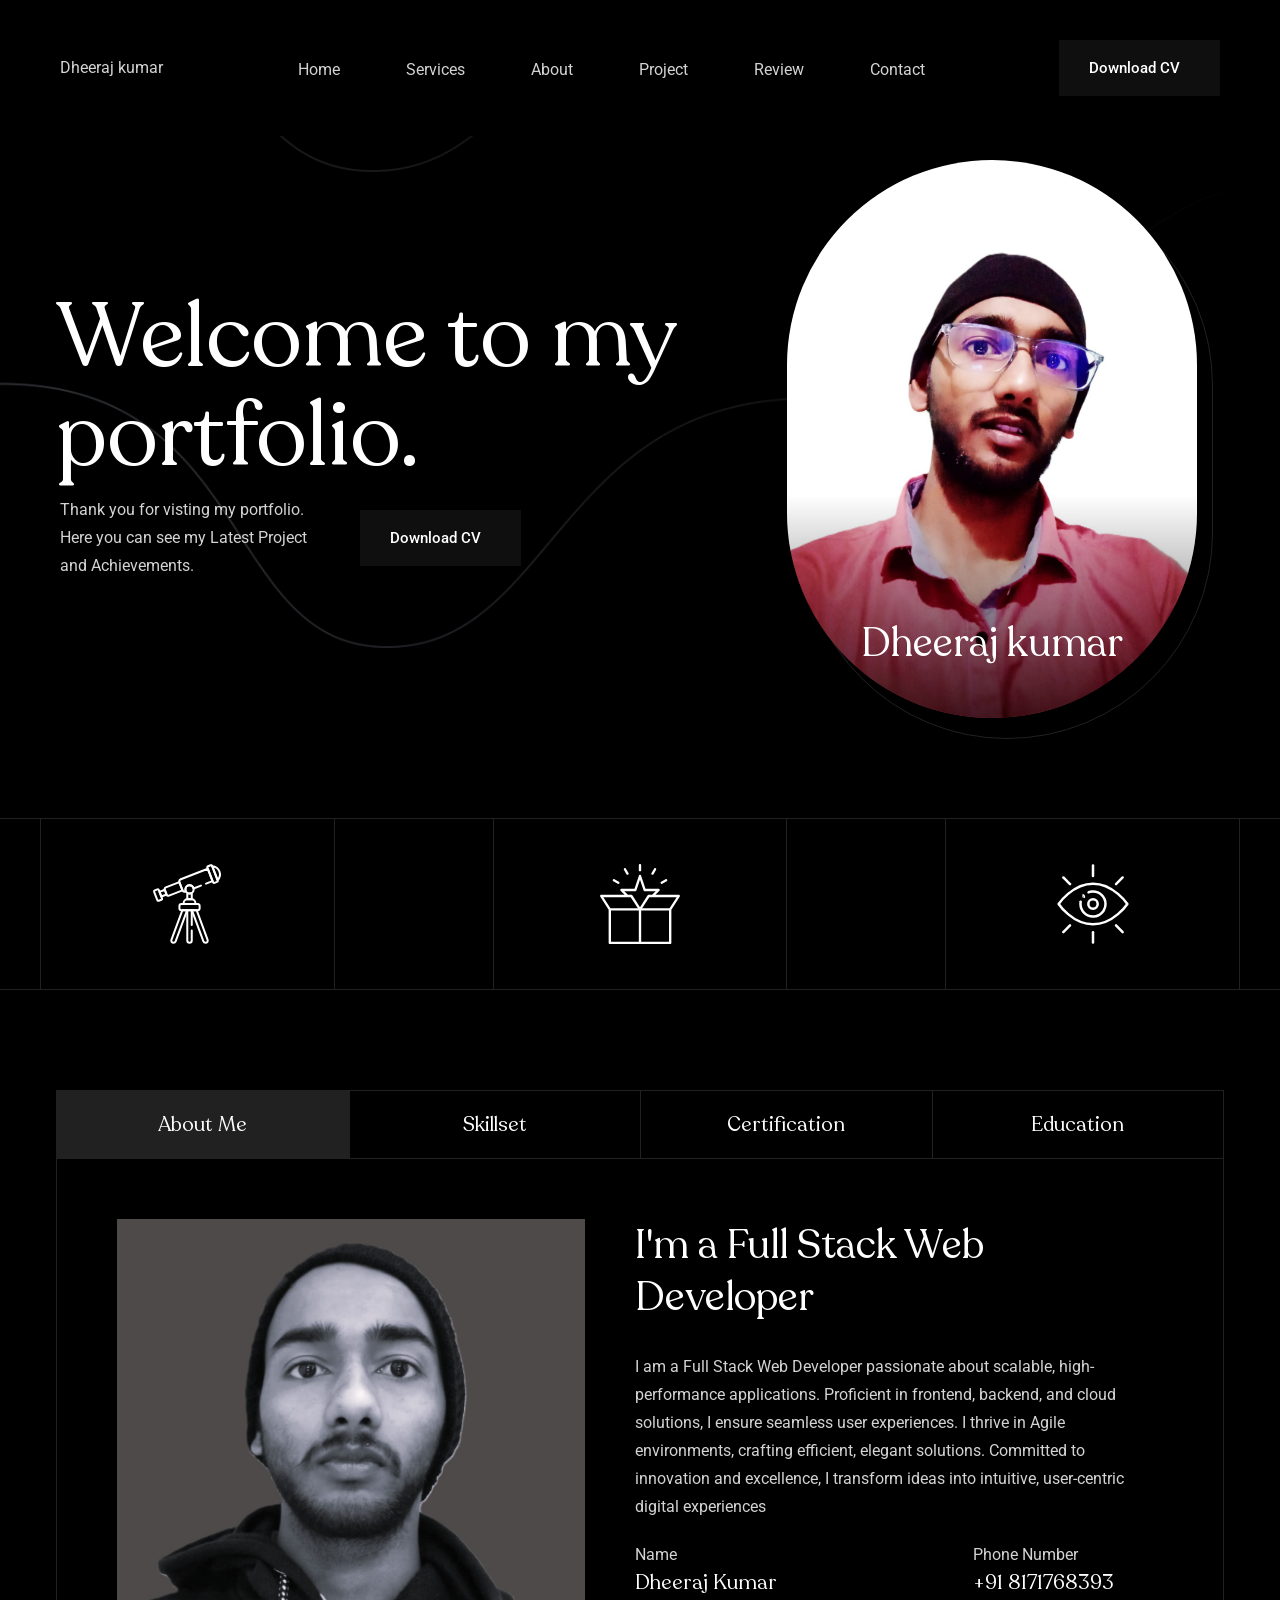
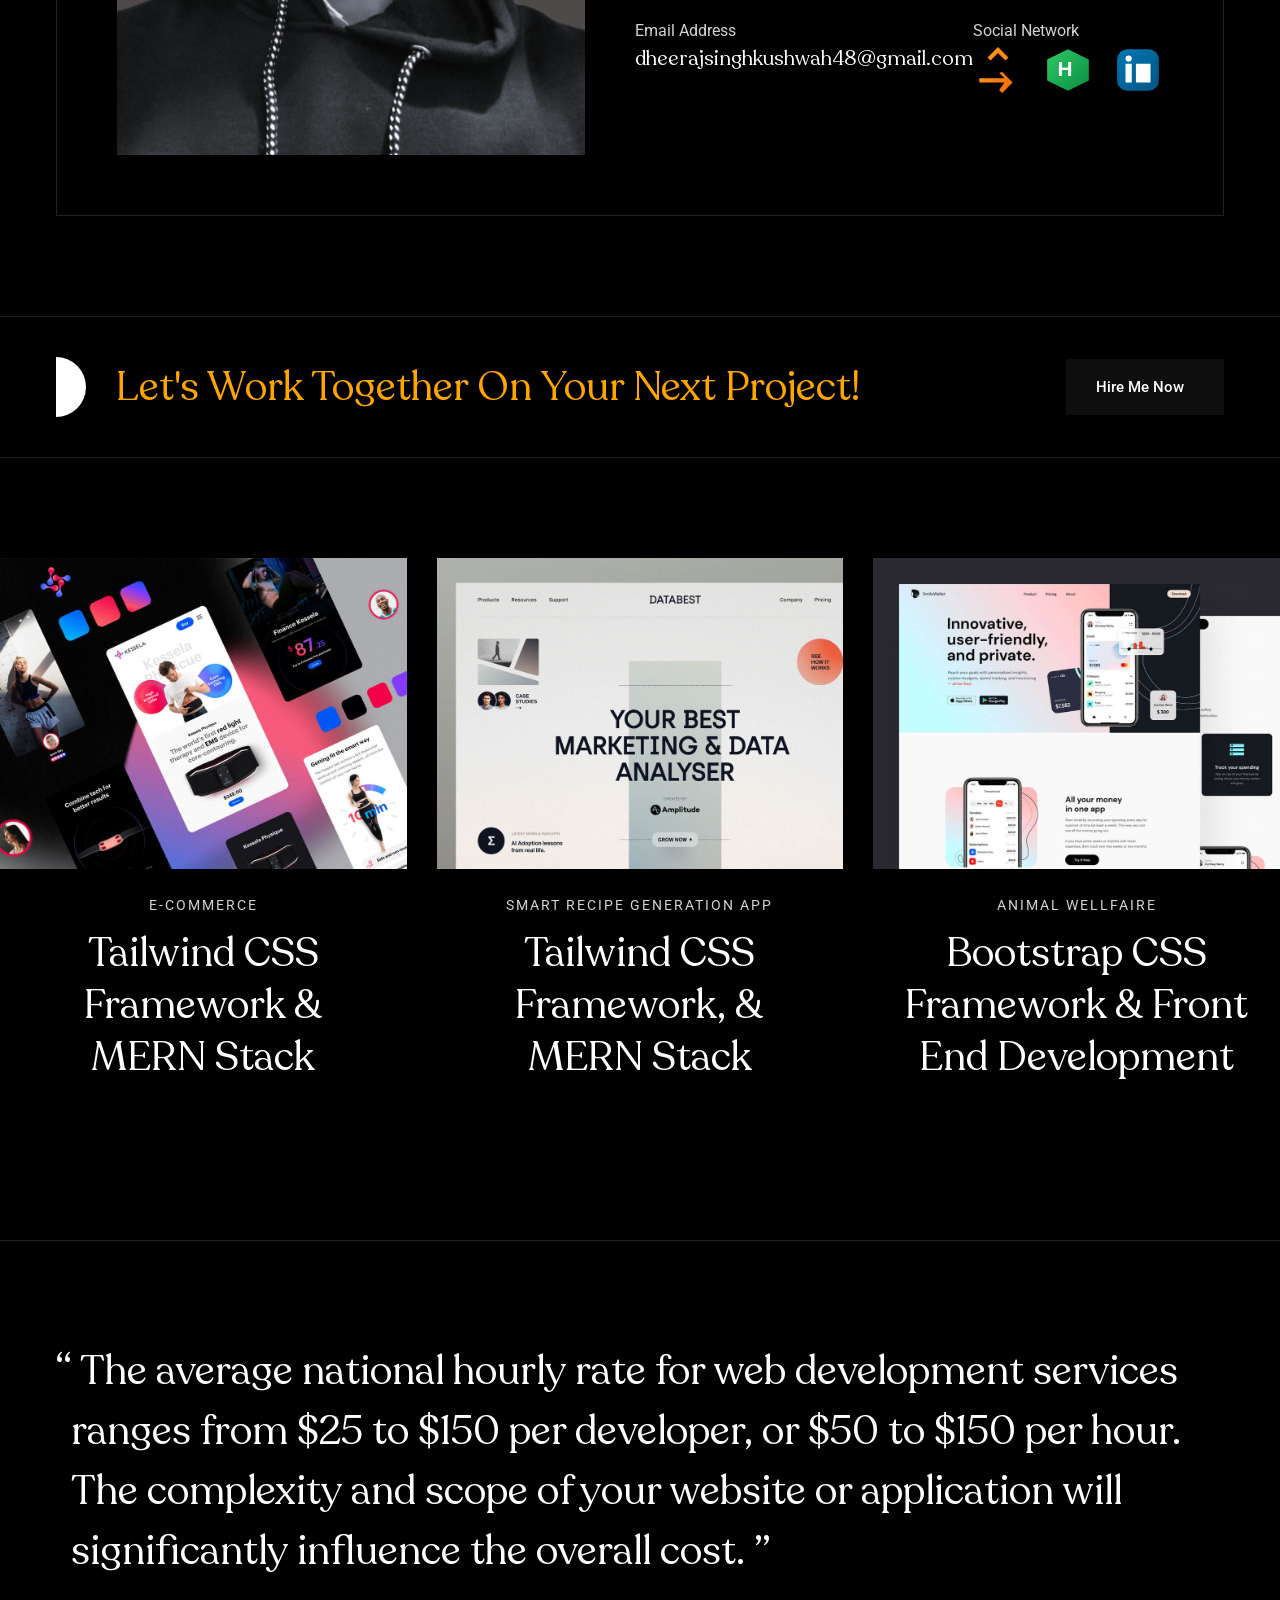
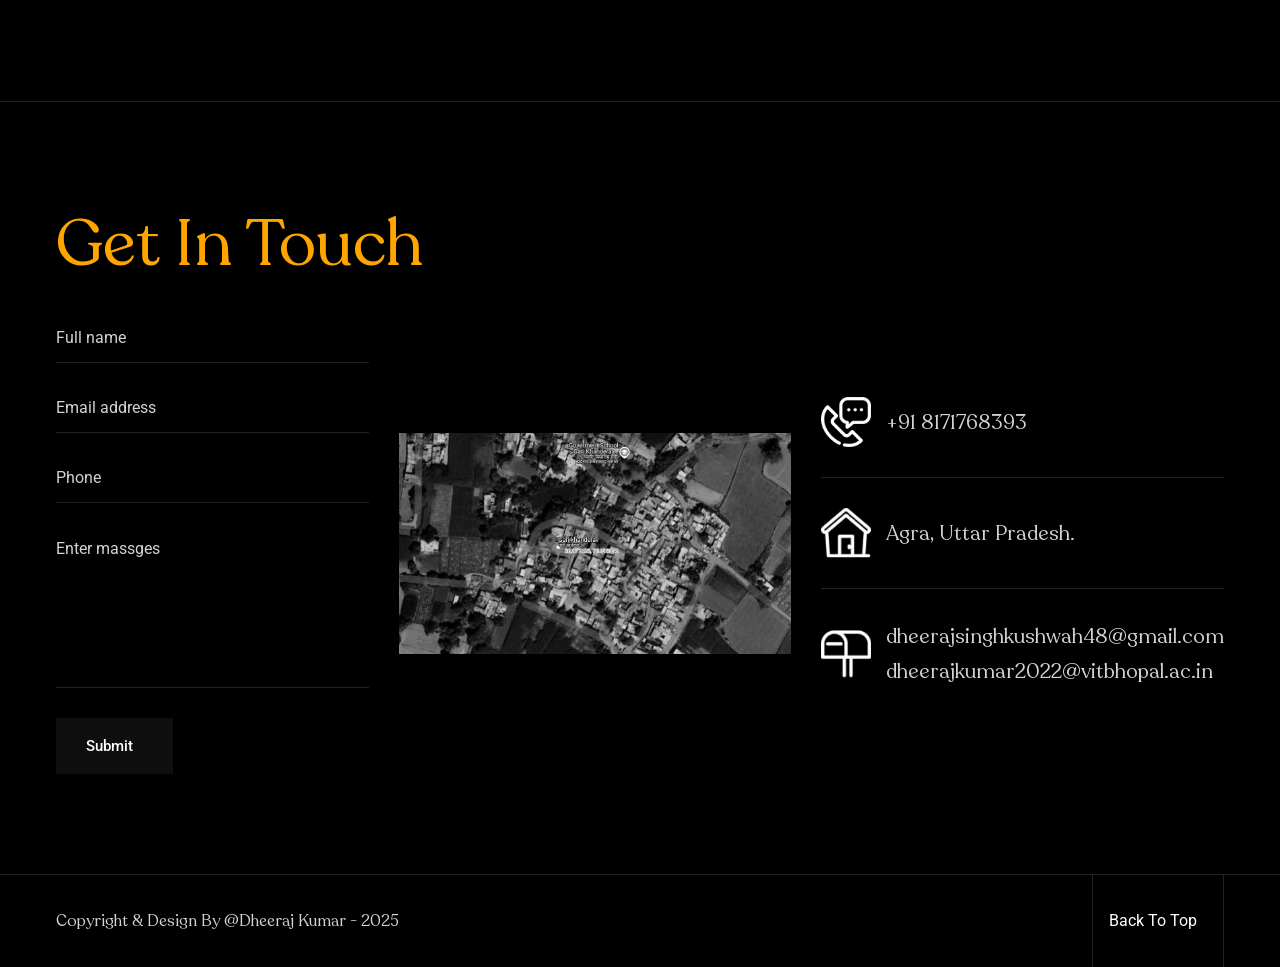
==== commit aa489f66: "Update index.html project replace news aggri to smart recipe." ====
--- a/portfoio/index.html
+++ b/portfoio/index.html
@@ -19,7 +19,7 @@
   <link rel="shortcut icon" href="./assets/images/logo.svg" type="image/svg+xml">
 
   <!-- 
-    - google font link
+    - Google font link
   -->
   <link rel="preconnect" href="https://fonts.googleapis.com">
   <link rel="preconnect" href="https://fonts.gstatic.com" crossorigin>
@@ -492,7 +492,7 @@
                 <li>
                   <div class="award-card">
                     <figure class="card-banner img-holder" style="--width: 534; --height: 383;" data-tilt>
-                      <img src="./readme-images/postman.png" width="534" height="383" loading="lazy"
+                      <img src="./readme-images/prolen.png" width="534" height="383" loading="lazy"
                         alt="certificate" class="img-cover">
                     </figure>
                   </div>
@@ -505,14 +505,14 @@
                     </figure>
                   </div>
                 </li>
-                <li>
+<!--                 <li>
                   <div class="award-card">
                     <figure class="card-banner img-holder" style="--width: 534; --height: 383;" data-tilt>
                       <img src="./readme-images/ehtnus certificate.png" width="534" height="383" loading="lazy"
                         alt="certificate" class="img-cover">
                     </figure>
                   </div>
-                </li>
+                </li> -->
                 <li>
                   <div class="award-card">
                     <figure class="card-banner img-holder" style="--width: 534; --height: 383;" data-tilt>
@@ -609,7 +609,7 @@
                    </div>
                  <div class="td">
                   <span>10 <sup>th</sup></span>
-                  <span>St. Andrews public school ,Agra , UP</span>
+                  <span>St. Andrews Public School ,Agra , UP</span>
                   <span>73.5%</span>
                  </div>
             </div>
@@ -688,7 +688,7 @@
                 <img src="./assets/images/project-2.jpg" width="1000" height="763" loading="lazy"
                   alt="Project poster: Front End Development & Maintenance" class="img-cover">
 
-                <a href="#" class="btn btn:hover">
+                <a href="https://smart-recipe-suggestion.vercel.app/" class="btn btn:hover">
                   <span class="span">Project Details</span>
 
                   <ion-icon name="arrow-forward" aria-hidden="true"></ion-icon>
@@ -696,10 +696,10 @@
               </div>
 
               <div class="card-content">
-                <p class="card-subtitle">News aggregator</p>
+                <p class="card-subtitle">Smart Recipe Generation app</p>
 
                 <h3 class="title h3">
-                  <a href="https://github.com/485518110dheerajkumar/News_Aggregator.git" class="card-title">Tailwind CSS Framework, & MERN Stack</a>
+                  <a href="https://github.com/485518110dheerajkumar/Smart_Recipe_Suggestion.git" class="card-title">Tailwind CSS Framework, & MERN Stack</a>
                 </h3>
               </div>
 
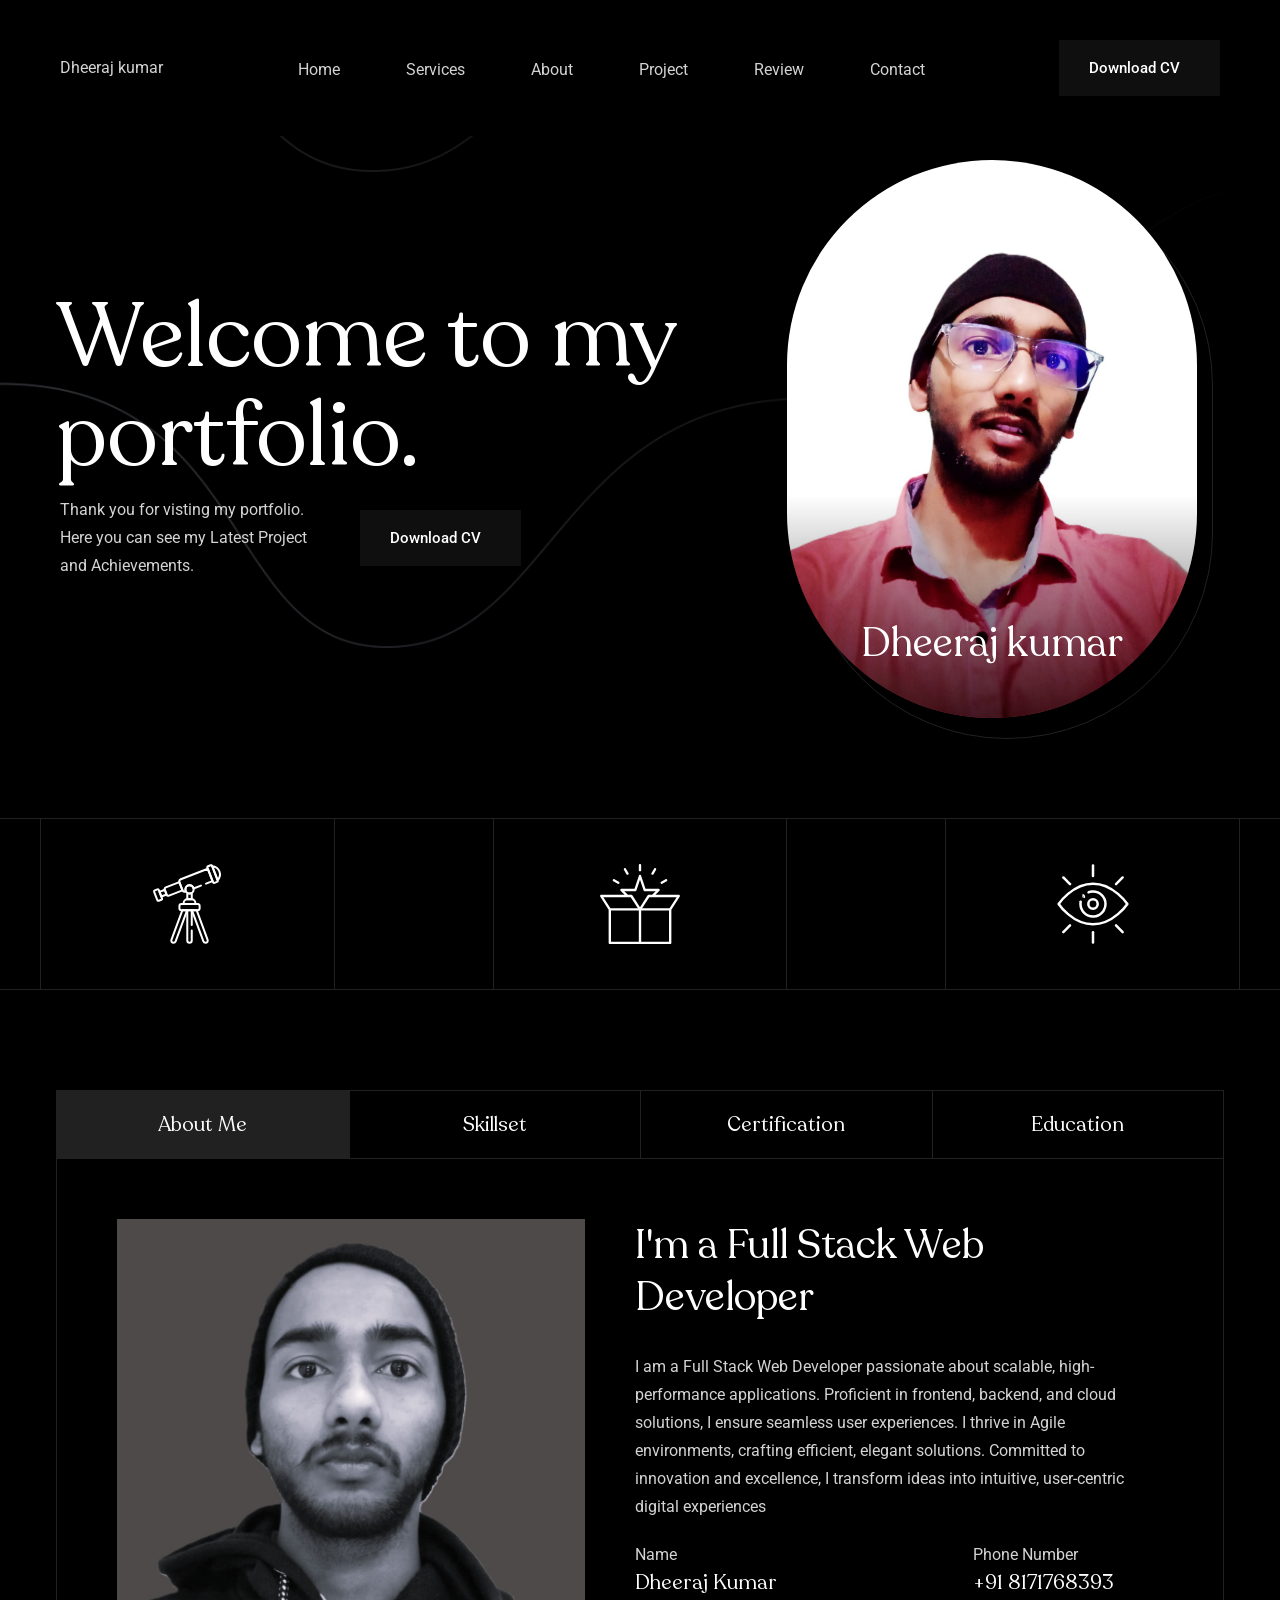
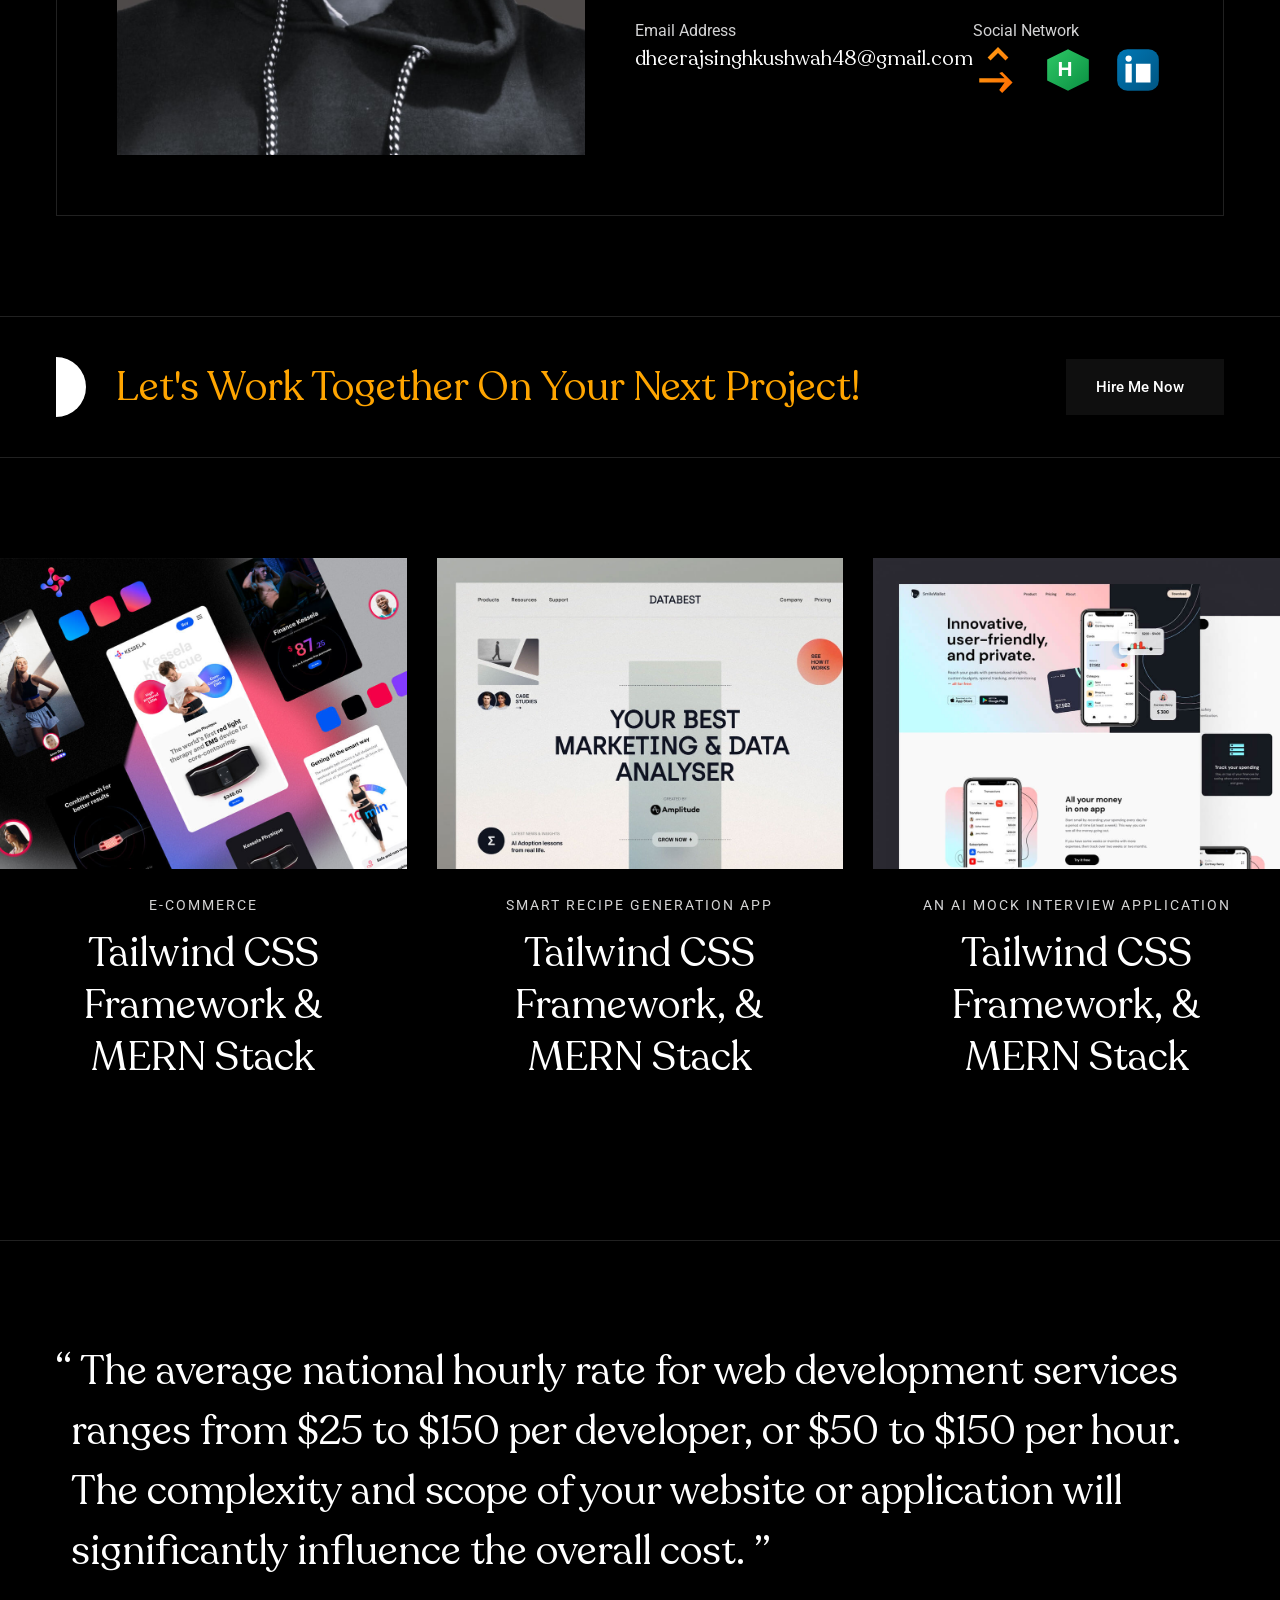
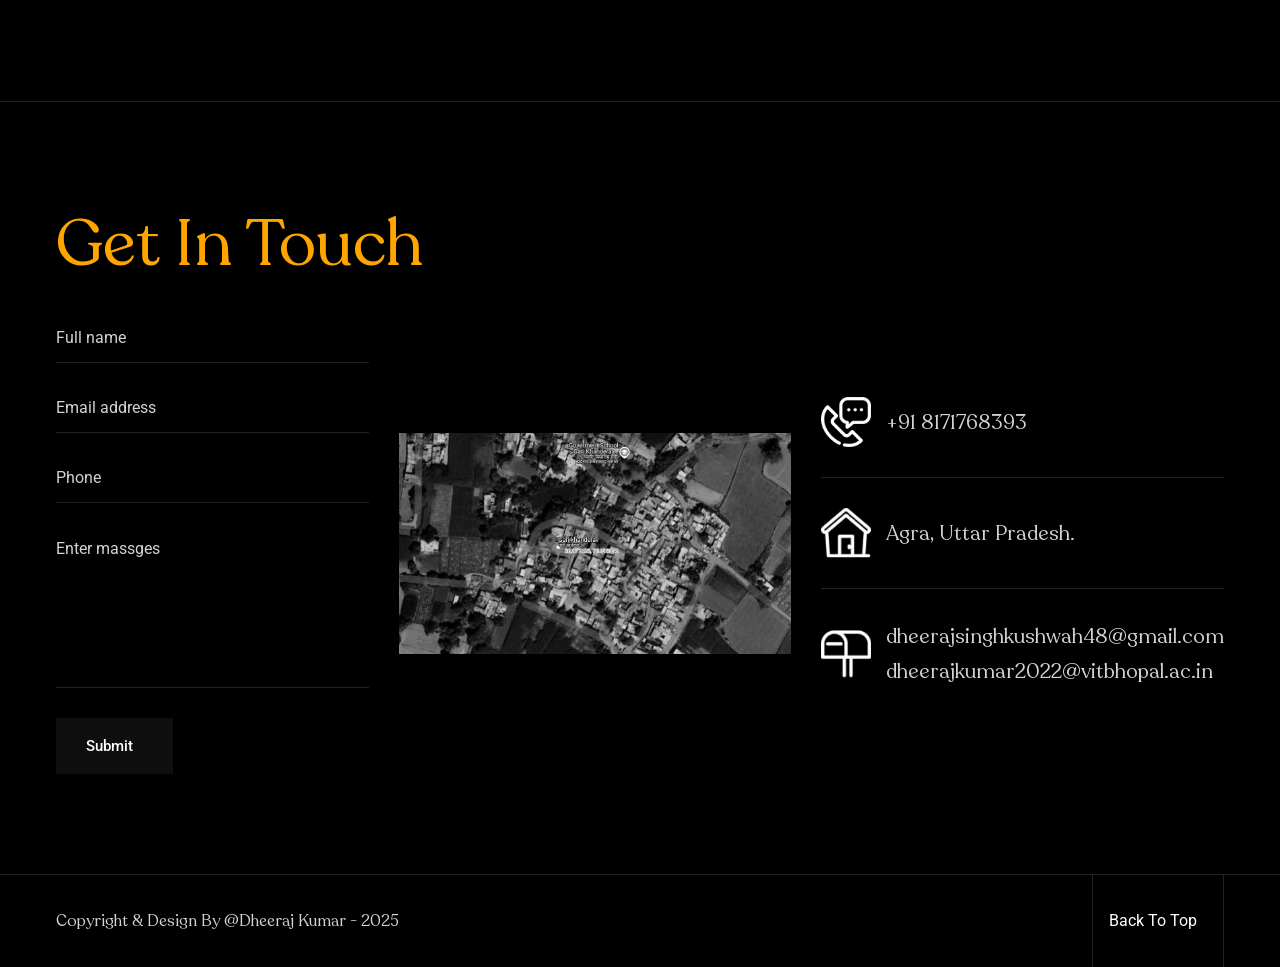
==== commit b4b79902: "Update index.html" ====
--- a/portfoio/index.html
+++ b/portfoio/index.html
@@ -107,7 +107,7 @@
 
       </nav>
 
-      <a href="./resume/emmersion resume.pdf" class="btn btn:hover">
+      <a href="https://485518110dheerajkumar.github.io/resume/Dheeraj%20resume%20Kumar.pdf" class="btn btn:hover">
         <span class="span">Download CV</span>
 
         <ion-icon name="arrow-forward" aria-hidden="true"></ion-icon>
@@ -155,7 +155,7 @@
               <p class="hero-text">
                 Thank you for visting my portfolio. Here you can see my Latest Project and Achievements.
               </p>
-              <a href="./resume/emmersion resume.pdf" class="btn btn:hover">
+              <a href="https://485518110dheerajkumar.github.io/resume/Dheeraj%20resume%20Kumar.pdf" class="btn btn:hover">
                 <span class="span">Download CV</span>
 
                 <ion-icon name="cloud-download-outline" aria-hidden="true"></ion-icon>
@@ -600,7 +600,7 @@
                   <div class="td">
                     <span>B-Tech </span>
                     <span>VIT Bhopal University ,Sehore ,MP </span>
-                    <span>8.07</span>
+                    <span>8.11</span>
                    </div>
                    <div class="td">
                     <span>12 <sup>th</sup></span>
@@ -713,7 +713,7 @@
                 <img src="./assets/images/project-3.jpg" width="1000" height="763" loading="lazy"
                   alt="Project poster: Flutter Framework & Warframe Design" class="img-cover">
 
-                <a href="https://485518110dheerajkumar.github.io/AniCare/" class="btn btn:hover">
+                <a href="https://ai-interview-prepration-one.vercel.app/" class="btn btn:hover">
                   <span class="span">Project Details</span>
 
                   <ion-icon name="arrow-forward" aria-hidden="true"></ion-icon>
@@ -721,11 +721,10 @@
               </div>
 
               <div class="card-content">
-                <p class="card-subtitle">Animal Wellfaire</p>
+                <p class="card-subtitle">An AI Mock Interview Application</p>
 
                 <h3 class="title h3">
-                  <a href="https://485518110dheerajkumar.github.io/AniCare/" class="card-title">Bootstrap CSS Framework
-                    & Front End Development</a>
+                  <a href="https://ai-interview-prepration-one.vercel.app/" class="card-title">Tailwind CSS Framework, & MERN Stack</a>
                 </h3>
               </div>
 
@@ -739,7 +738,7 @@
                 <img src="./assets/images/project-4.jpg" width="1000" height="763" loading="lazy"
                   alt="Project poster: Full Web Development Project With JavaScript" class="img-cover">
 
-                <a href="#" class="btn btn:hover">
+                <a href="https://github.com/485518110dheerajkumar/Ai_Interview_Prepration.git" class="btn btn:hover">
                   <span class="span">Project Details</span>
 
                   <ion-icon name="arrow-forward" aria-hidden="true"></ion-icon>
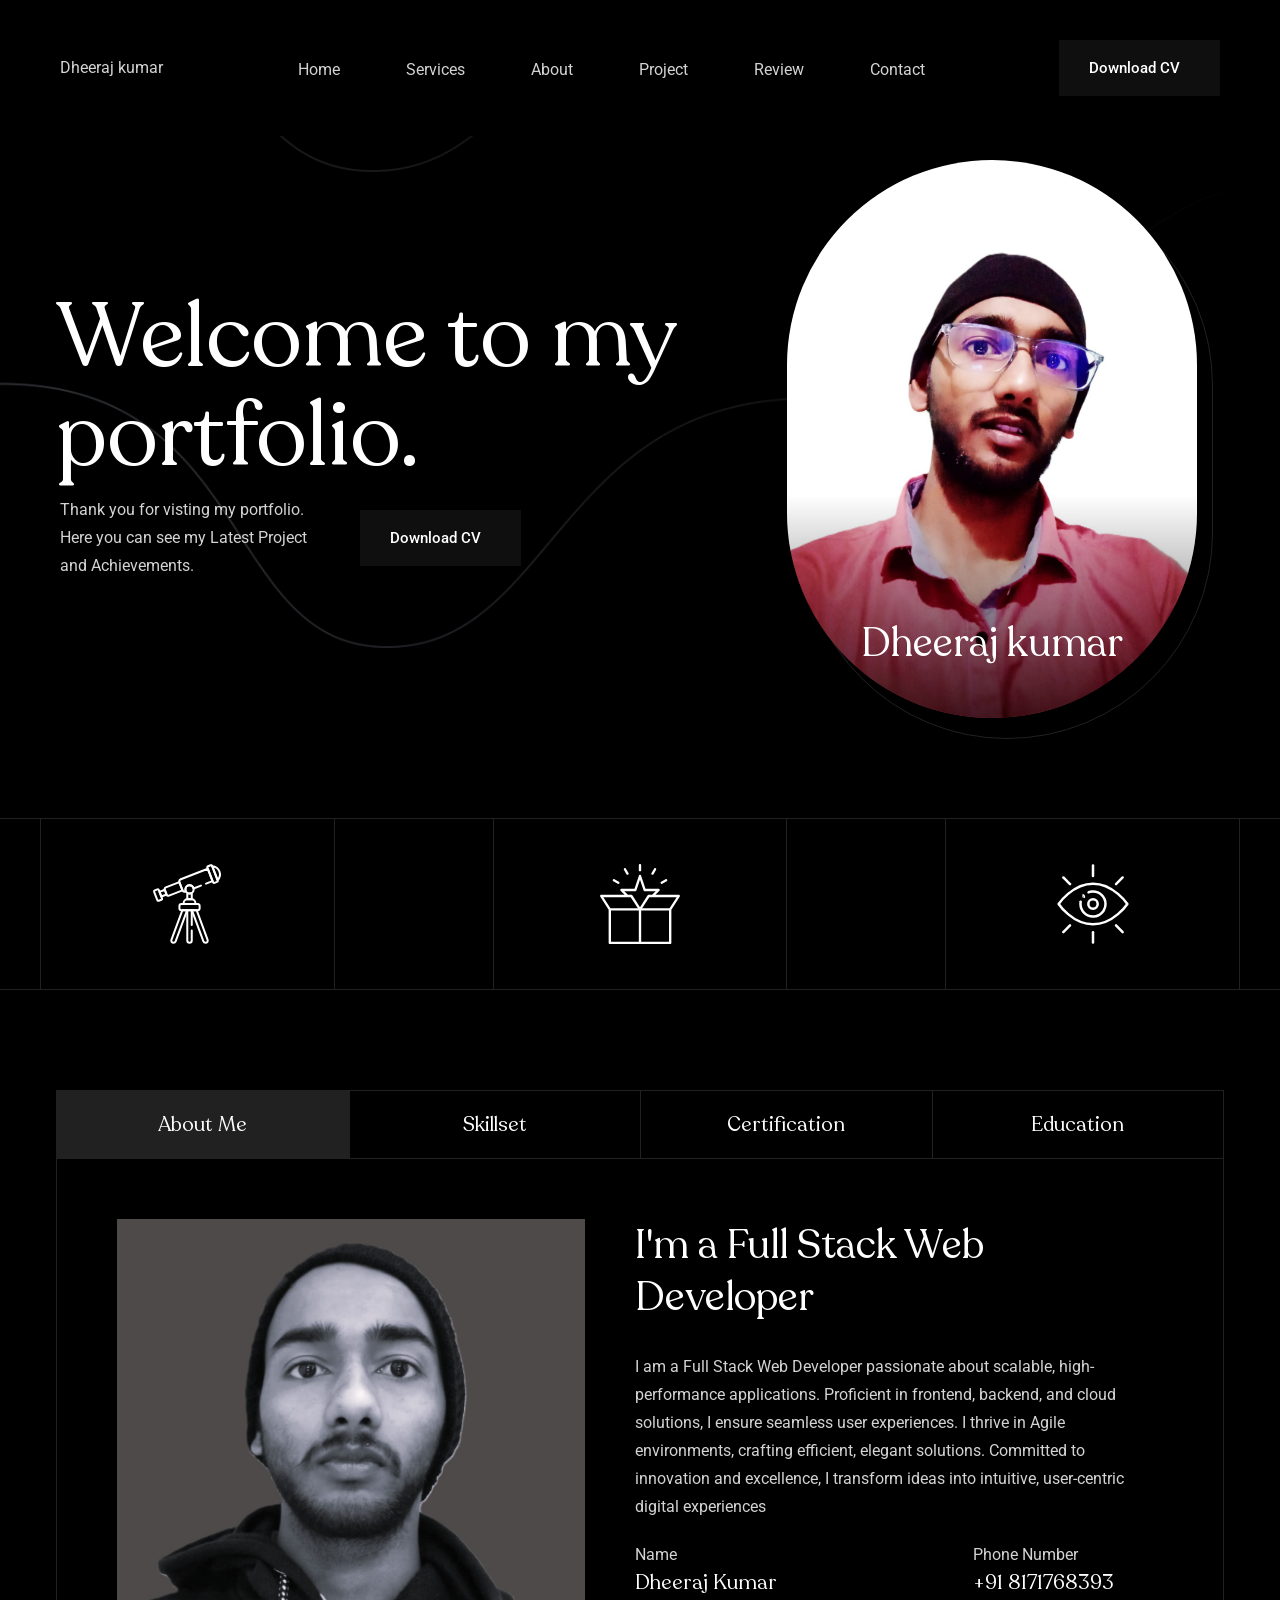
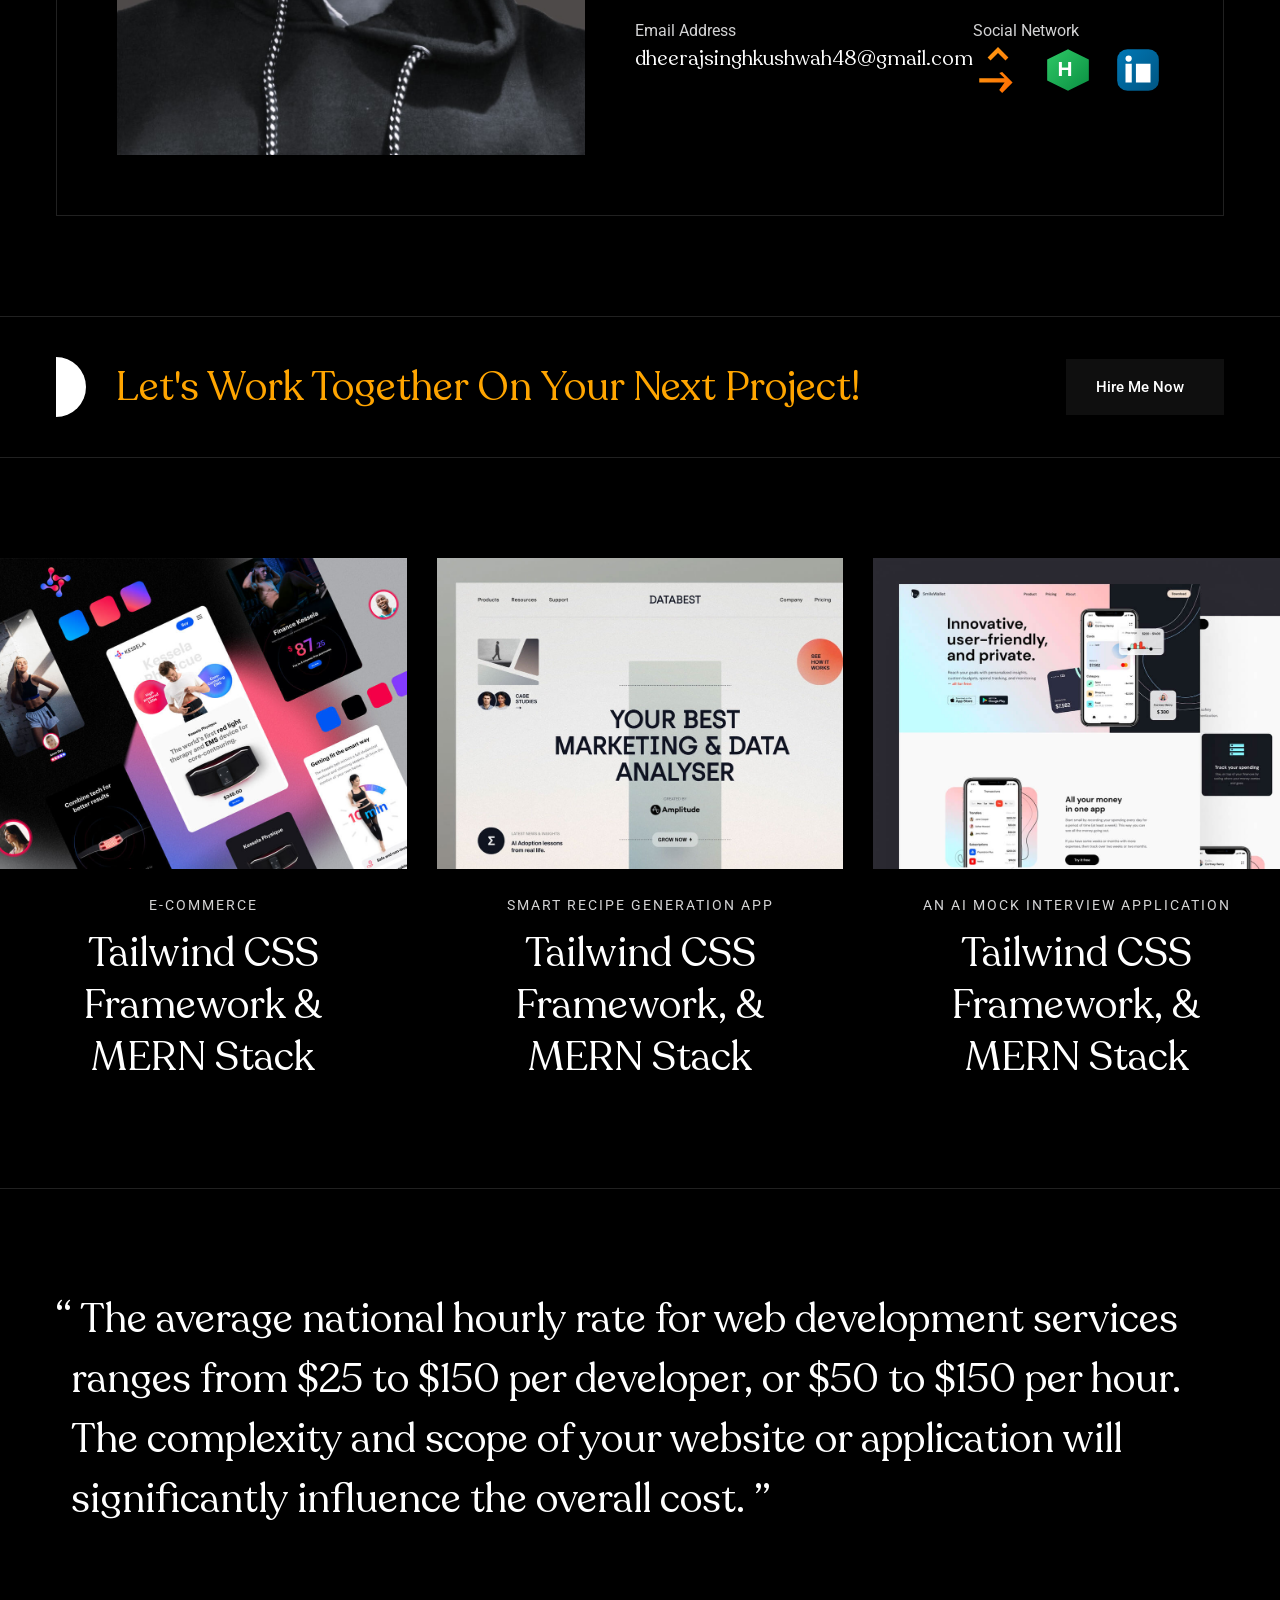
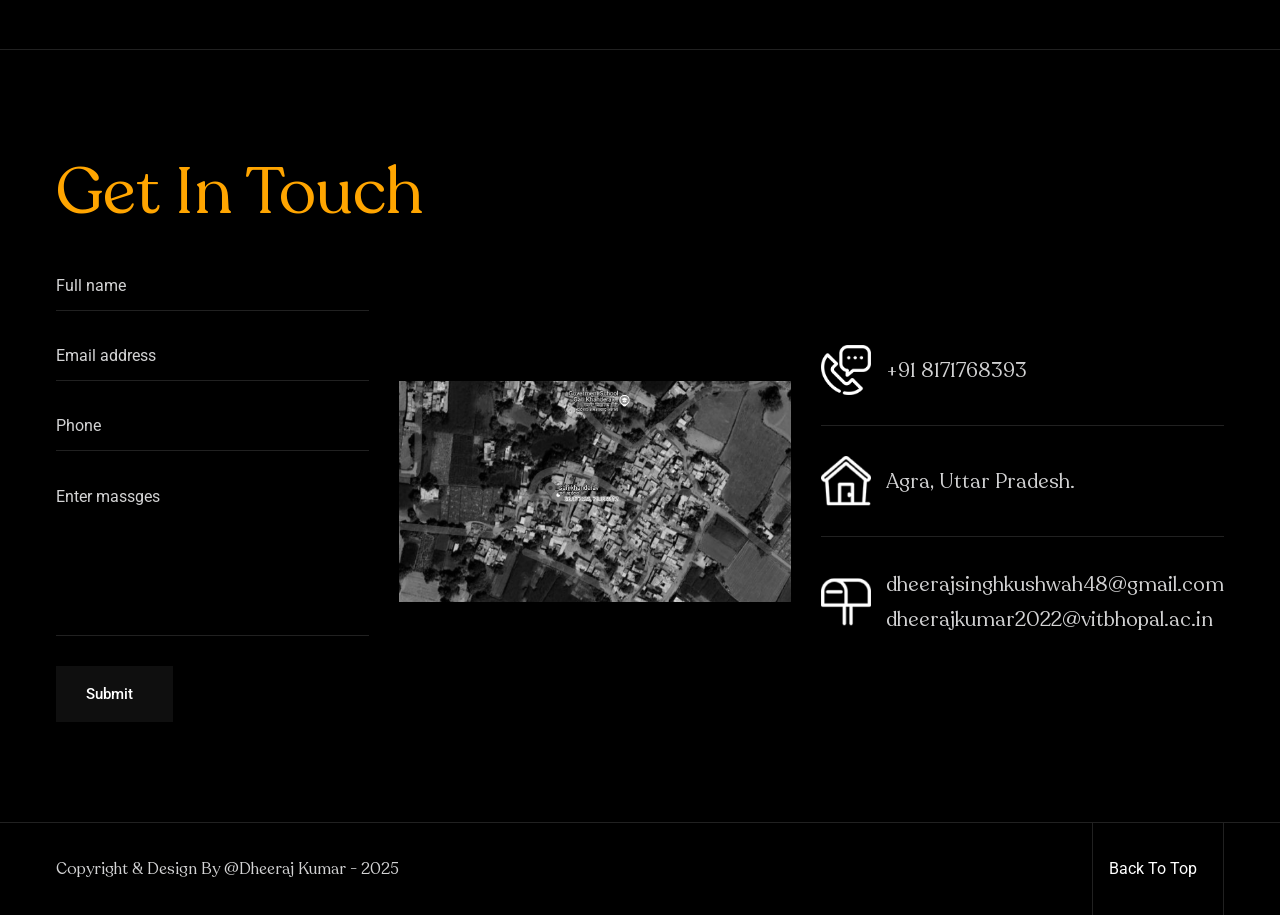
==== commit fd08eedc: "Update index.html" ====
--- a/portfoio/index.html
+++ b/portfoio/index.html
@@ -688,7 +688,7 @@
                 <img src="./assets/images/project-2.jpg" width="1000" height="763" loading="lazy"
                   alt="Project poster: Front End Development & Maintenance" class="img-cover">
 
-                <a href="https://smart-recipe-suggestion.vercel.app/" class="btn btn:hover">
+                <a href="https://github.com/485518110dheerajkumar/Smart_Recipe_Suggestion.git" class="btn btn:hover">
                   <span class="span">Project Details</span>
 
                   <ion-icon name="arrow-forward" aria-hidden="true"></ion-icon>
@@ -699,7 +699,7 @@
                 <p class="card-subtitle">Smart Recipe Generation app</p>
 
                 <h3 class="title h3">
-                  <a href="https://github.com/485518110dheerajkumar/Smart_Recipe_Suggestion.git" class="card-title">Tailwind CSS Framework, & MERN Stack</a>
+                  <a href="https://smart-recipe-suggestion.vercel.app/" class="card-title">Tailwind CSS Framework, & MERN Stack</a>
                 </h3>
               </div>
 
@@ -713,7 +713,7 @@
                 <img src="./assets/images/project-3.jpg" width="1000" height="763" loading="lazy"
                   alt="Project poster: Flutter Framework & Warframe Design" class="img-cover">
 
-                <a href="https://ai-interview-prepration-one.vercel.app/" class="btn btn:hover">
+                <a href="https://github.com/485518110dheerajkumar/Ai_Interview_Prepration.git" class="btn btn:hover">
                   <span class="span">Project Details</span>
 
                   <ion-icon name="arrow-forward" aria-hidden="true"></ion-icon>
@@ -731,55 +731,7 @@
             </div>
           </li>
 
-          <li class="slider-item">
-            <div class="project-card text-center">
-
-              <div class="card-banner img-holder has-before" style="--width: 1000; --height: 763;">
-                <img src="./assets/images/project-4.jpg" width="1000" height="763" loading="lazy"
-                  alt="Project poster: Full Web Development Project With JavaScript" class="img-cover">
-
-                <a href="https://github.com/485518110dheerajkumar/Ai_Interview_Prepration.git" class="btn btn:hover">
-                  <span class="span">Project Details</span>
-
-                  <ion-icon name="arrow-forward" aria-hidden="true"></ion-icon>
-                </a>
-              </div>
-
-              <div class="card-content">
-                <p class="card-subtitle">Web, Product</p>
-
-                <h3 class="title h3">
-                  <a href="#" class="card-title">Full Web Development Project With JavaScript</a>
-                </h3>
-              </div>
-
-            </div>
-          </li>
-
-          <li class="slider-item">
-            <div class="project-card text-center">
-
-              <div class="card-banner img-holder has-before" style="--width: 1000; --height: 763;">
-                <img src="./assets/images/project-5.jpg" width="1000" height="763" loading="lazy"
-                  alt="Project poster: Cloud Migration & AWS Services" class="img-cover">
-
-                <a href="#" class="btn btn:hover">
-                  <span class="span">Project Details</span>
-
-                  <ion-icon name="arrow-forward" aria-hidden="true"></ion-icon>
-                </a>
-              </div>
-
-              <div class="card-content">
-                <p class="card-subtitle">Web, Product</p>
-
-                <h3 class="title h3">
-                  <a href="#" class="card-title">Cloud Migration & AWS Services</a>
-                </h3>
-              </div>
-
-            </div>
-          </li>
+          
 
         </ul>
 
